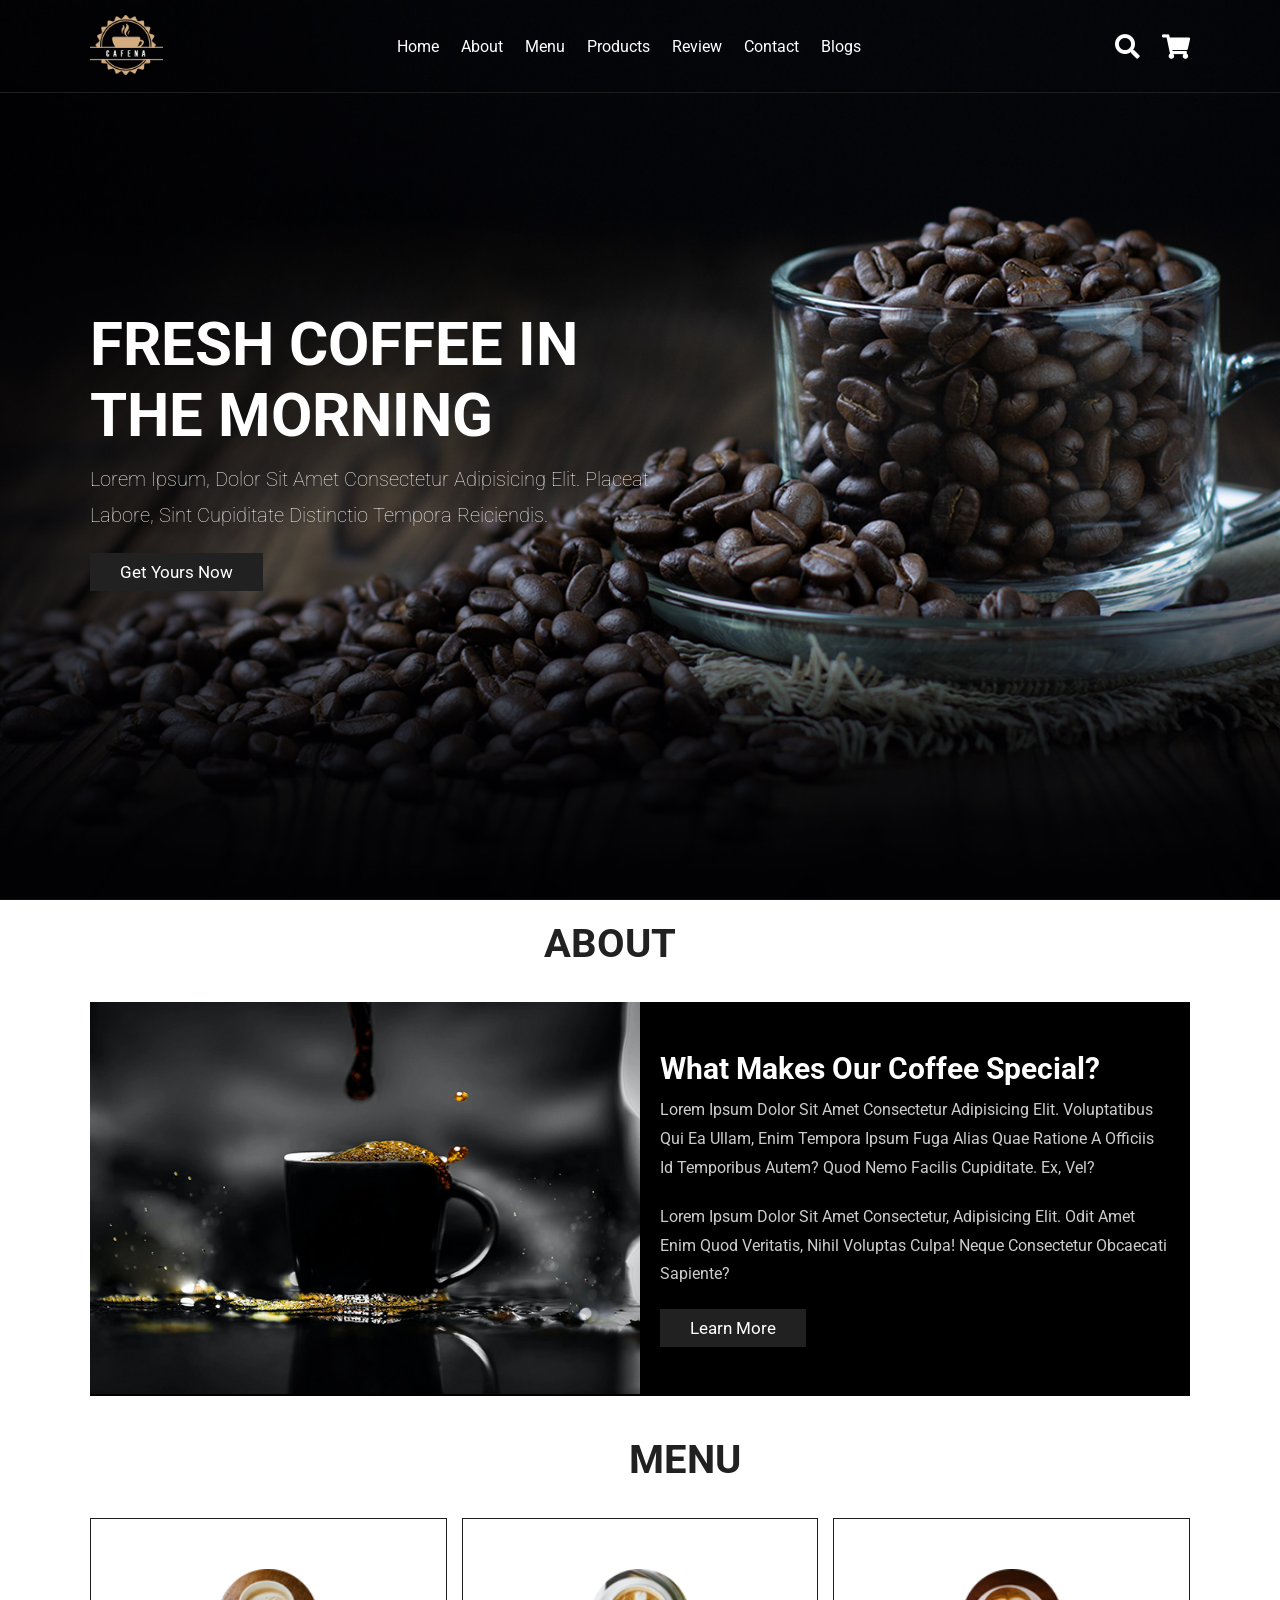
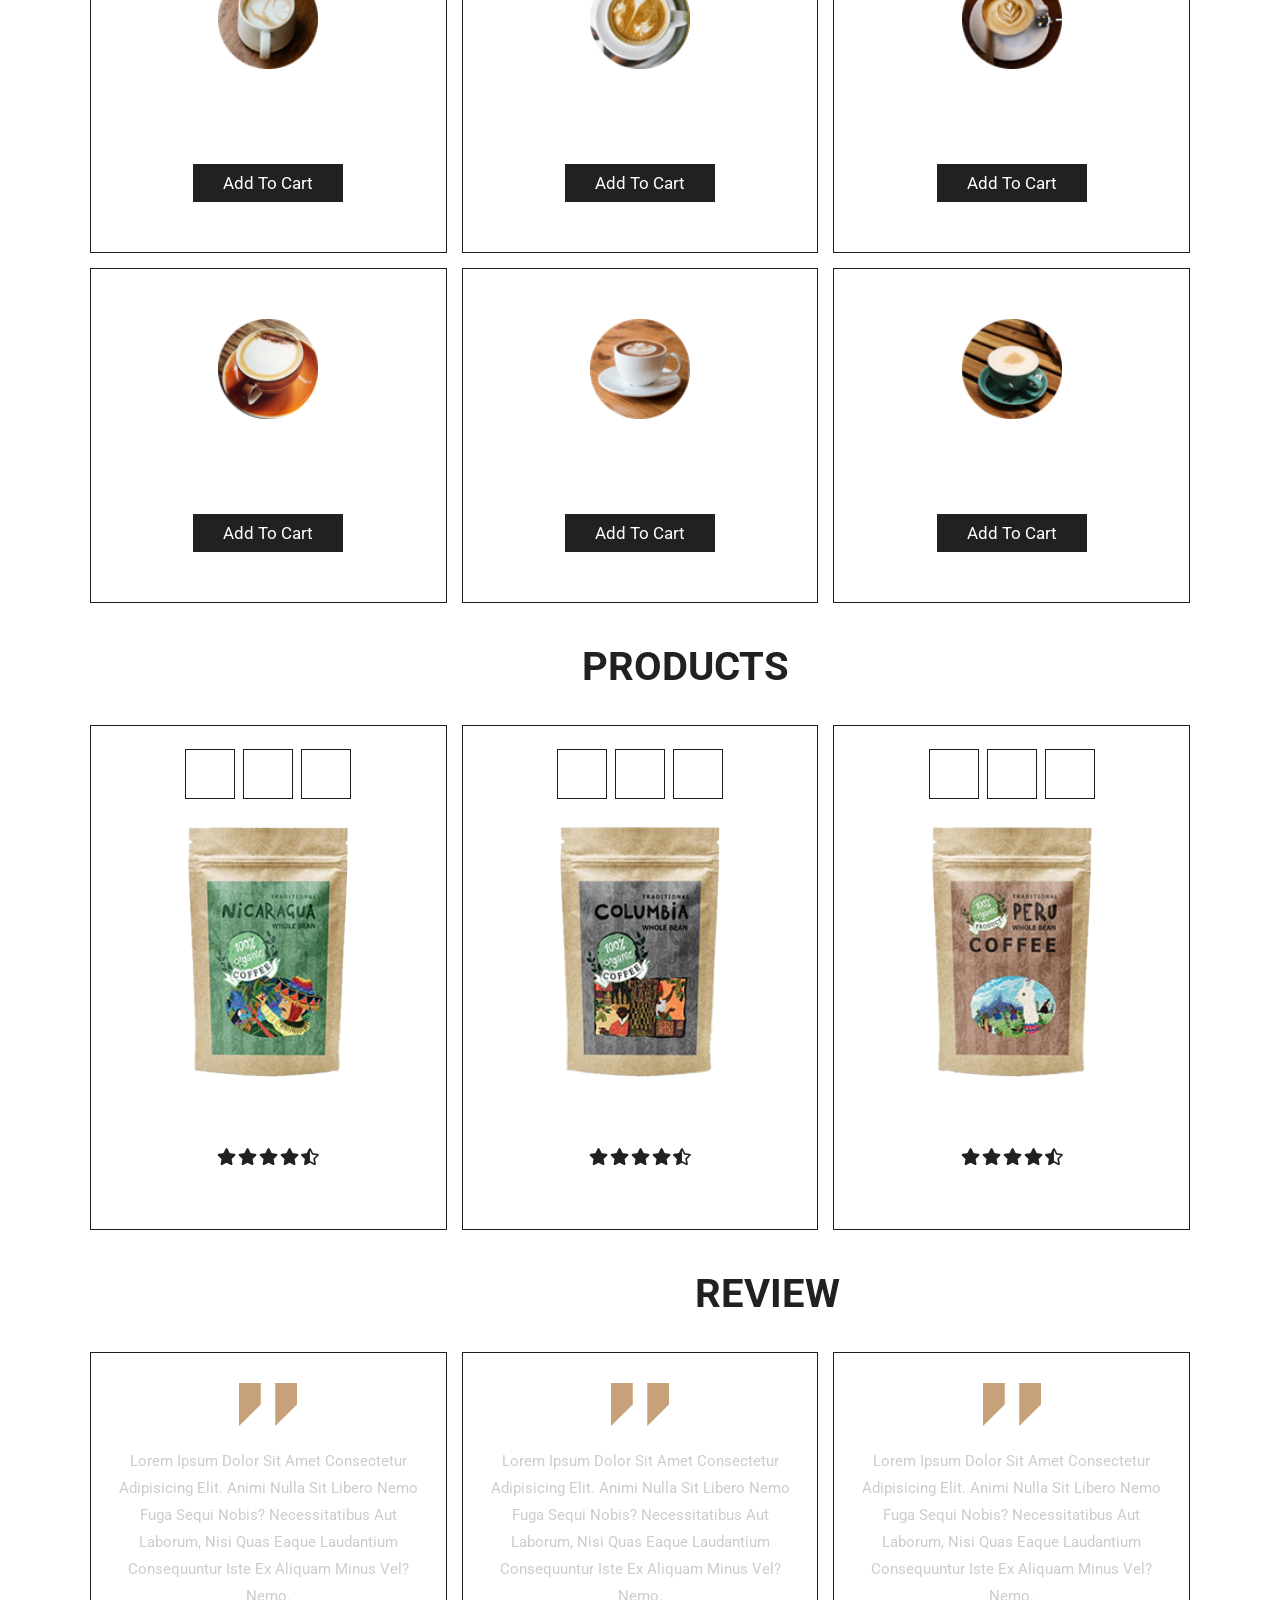
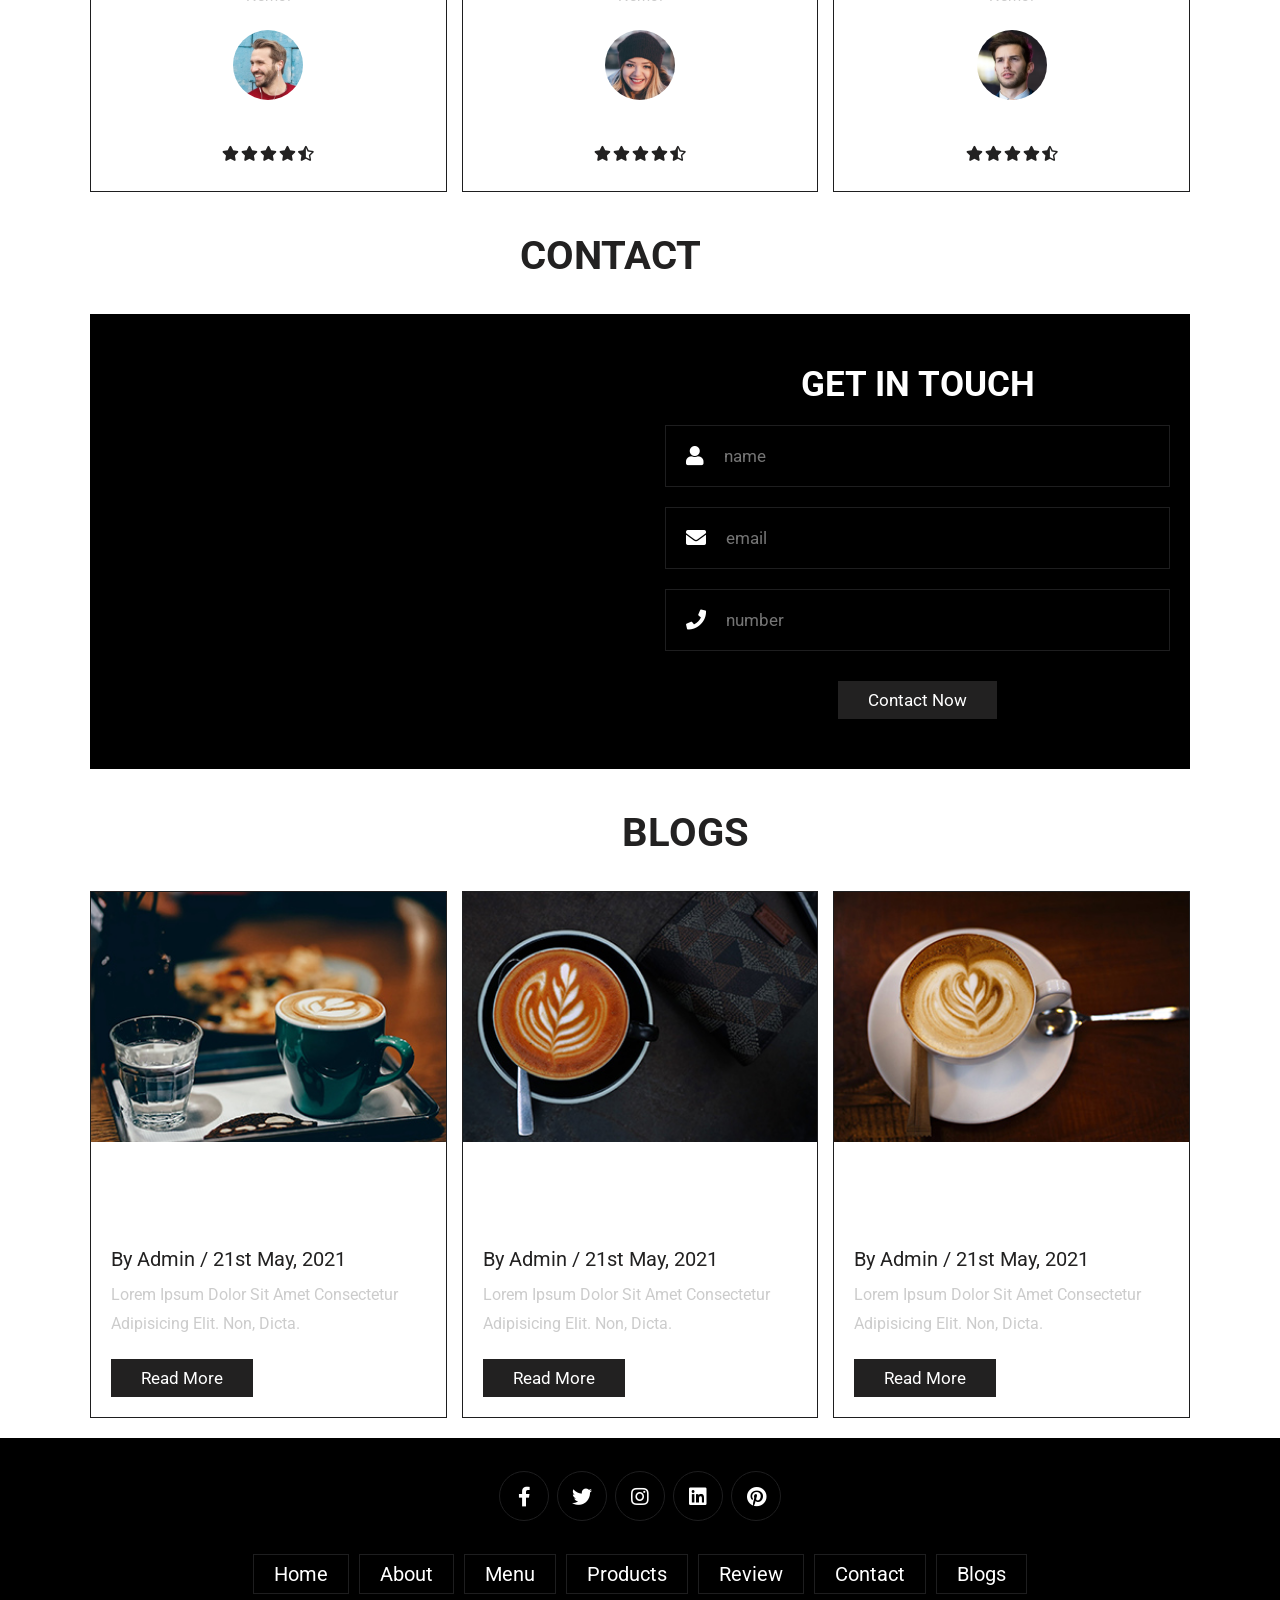
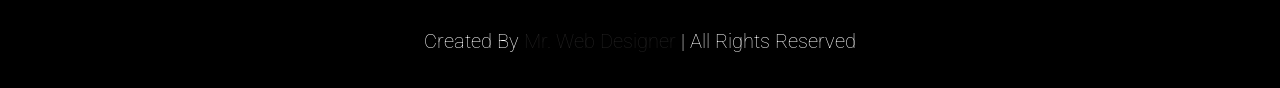
==== index.html @ 14623f69 "All" ====
<!DOCTYPE html>
<html lang="en">
<head>
    <meta charset="UTF-8">
    <meta http-equiv="X-UA-Compatible" content="IE=edge">
    <meta name="viewport" content="width=device-width, initial-scale=1.0">
    <title>complete responsive coffee shop website design</title>

    <!-- font awesome cdn link  -->
    <link rel="stylesheet" href="https://cdnjs.cloudflare.com/ajax/libs/font-awesome/5.15.4/css/all.min.css">

    <!-- custom css file link  -->
    <link rel="stylesheet" href="cs/style.css">

</head>
<body>
    
<!-- header section starts  -->

<header class="header">

    <a href="#" class="logo">
        <img src="images/logo.png" alt="">
    </a>

    <nav class="navbar">
        <a href="#home">home</a>
        <a href="#about">about</a>
        <a href="#menu">menu</a>
        <a href="#products">products</a>
        <a href="#review">review</a>
        <a href="#contact">contact</a>
        <a href="#blogs">blogs</a>
    </nav>

    <div class="icons">
        <div class="fas fa-search" id="search-btn"></div>
        <div class="fas fa-shopping-cart" id="cart-btn"></div>
        <div class="fas fa-bars" id="menu-btn"></div>
    </div>

    <div class="search-form">
        <input type="search" id="search-box" placeholder="search here...">
        <label for="search-box" class="fas fa-search"></label>
    </div>

    <div class="cart-items-container">
        <div class="cart-item">
            <span class="fas fa-times"></span>
            <img src="images/cart-item-1.png" alt="">
            <div class="content">
                <h3>cart item 01</h3>
                <div class="price">$15.99/-</div>
            </div>
        </div>
        <div class="cart-item">
            <span class="fas fa-times"></span>
            <img src="images/cart-item-2.png" alt="">
            <div class="content">
                <h3>cart item 02</h3>
                <div class="price">$15.99/-</div>
            </div>
        </div>
        <div class="cart-item">
            <span class="fas fa-times"></span>
            <img src="images/cart-item-3.png" alt="">
            <div class="content">
                <h3>cart item 03</h3>
                <div class="price">$15.99/-</div>
            </div>
        </div>
        <div class="cart-item">
            <span class="fas fa-times"></span>
            <img src="images/cart-item-4.png" alt="">
            <div class="content">
                <h3>cart item 04</h3>
                <div class="price">$15.99/-</div>
            </div>
        </div>
        <a href="#" class="btn">checkout now</a>
    </div>

</header>

<!-- header section ends -->

<!-- home section starts  -->

<section class="home" id="home">

    <div class="content">
        <h3>fresh coffee in the morning</h3>
        <p>Lorem ipsum, dolor sit amet consectetur adipisicing elit. Placeat labore, sint cupiditate distinctio tempora reiciendis.</p>
        <a href="#" class="btn">get yours now</a>
    </div>

</section>

<!-- home section ends -->

<!-- about section starts  -->

<section class="about" id="about">

    <h1 class="heading"> <span>about</span> us </h1>

    <div class="row">

        <div class="image">
            <img src="images/about-img.jpeg" alt="">
        </div>

        <div class="content">
            <h3>what makes our coffee special?</h3>
            <p>Lorem ipsum dolor sit amet consectetur adipisicing elit. Voluptatibus qui ea ullam, enim tempora ipsum fuga alias quae ratione a officiis id temporibus autem? Quod nemo facilis cupiditate. Ex, vel?</p>
            <p>Lorem ipsum dolor sit amet consectetur, adipisicing elit. Odit amet enim quod veritatis, nihil voluptas culpa! Neque consectetur obcaecati sapiente?</p>
            <a href="#" class="btn">learn more</a>
        </div>

    </div>

</section>

<!-- about section ends -->

<!-- menu section starts  -->

<section class="menu" id="menu">

    <h1 class="heading"> our <span>menu</span> </h1>

    <div class="box-container">

        <div class="box">
            <img src="images/menu-1.png" alt="">
            <h3>tasty and healty</h3>
            <div class="price">$15.99 <span>20.99</span></div>
            <a href="#" class="btn">add to cart</a>
        </div>

        <div class="box">
            <img src="images/menu-2.png" alt="">
            <h3>tasty and healty</h3>
            <div class="price">$15.99 <span>20.99</span></div>
            <a href="#" class="btn">add to cart</a>
        </div>

        <div class="box">
            <img src="images/menu-3.png" alt="">
            <h3>tasty and healty</h3>
            <div class="price">$15.99 <span>20.99</span></div>
            <a href="#" class="btn">add to cart</a>
        </div>

        <div class="box">
            <img src="images/menu-4.png" alt="">
            <h3>tasty and healty</h3>
            <div class="price">$15.99 <span>20.99</span></div>
            <a href="#" class="btn">add to cart</a>
        </div>

        <div class="box">
            <img src="images/menu-5.png" alt="">
            <h3>tasty and healty</h3>
            <div class="price">$15.99 <span>20.99</span></div>
            <a href="#" class="btn">add to cart</a>
        </div>

        <div class="box">
            <img src="images/menu-6.png" alt="">
            <h3>tasty and healty</h3>
            <div class="price">$15.99 <span>20.99</span></div>
            <a href="#" class="btn">add to cart</a>
        </div>

    </div>

</section>

<!-- menu section ends -->

<section class="products" id="products">

    <h1 class="heading"> our <span>products</span> </h1>

    <div class="box-container">

        <div class="box">
            <div class="icons">
                <a href="#" class="fas fa-shopping-cart"></a>
                <a href="#" class="fas fa-heart"></a>
                <a href="#" class="fas fa-eye"></a>
            </div>
            <div class="image">
                <img src="images/product-1.png" alt="">
            </div>
            <div class="content">
                <h3>fresh coffee</h3>
                <div class="stars">
                    <i class="fas fa-star"></i>
                    <i class="fas fa-star"></i>
                    <i class="fas fa-star"></i>
                    <i class="fas fa-star"></i>
                    <i class="fas fa-star-half-alt"></i>
                </div>
                <div class="price">$15.99 <span>$20.99</span></div>
            </div>
        </div>

        <div class="box">
            <div class="icons">
                <a href="#" class="fas fa-shopping-cart"></a>
                <a href="#" class="fas fa-heart"></a>
                <a href="#" class="fas fa-eye"></a>
            </div>
            <div class="image">
                <img src="images/product-2.png" alt="">
            </div>
            <div class="content">
                <h3>fresh coffee</h3>
                <div class="stars">
                    <i class="fas fa-star"></i>
                    <i class="fas fa-star"></i>
                    <i class="fas fa-star"></i>
                    <i class="fas fa-star"></i>
                    <i class="fas fa-star-half-alt"></i>
                </div>
                <div class="price">$15.99 <span>$20.99</span></div>
            </div>
        </div>

        <div class="box">
            <div class="icons">
                <a href="#" class="fas fa-shopping-cart"></a>
                <a href="#" class="fas fa-heart"></a>
                <a href="#" class="fas fa-eye"></a>
            </div>
            <div class="image">
                <img src="images/product-3.png" alt="">
            </div>
            <div class="content">
                <h3>fresh coffee</h3>
                <div class="stars">
                    <i class="fas fa-star"></i>
                    <i class="fas fa-star"></i>
                    <i class="fas fa-star"></i>
                    <i class="fas fa-star"></i>
                    <i class="fas fa-star-half-alt"></i>
                </div>
                <div class="price">$15.99 <span>$20.99</span></div>
            </div>
        </div>

    </div>

</section>

<!-- review section starts  -->

<section class="review" id="review">

    <h1 class="heading"> customer's <span>review</span> </h1>

    <div class="box-container">

        <div class="box">
            <img src="images/quote-img.png" alt="" class="quote">
            <p>Lorem ipsum dolor sit amet consectetur adipisicing elit. Animi nulla sit libero nemo fuga sequi nobis? Necessitatibus aut laborum, nisi quas eaque laudantium consequuntur iste ex aliquam minus vel? Nemo.</p>
            <img src="images/pic-1.png" class="user" alt="">
            <h3>john deo</h3>
            <div class="stars">
                <i class="fas fa-star"></i>
                <i class="fas fa-star"></i>
                <i class="fas fa-star"></i>
                <i class="fas fa-star"></i>
                <i class="fas fa-star-half-alt"></i>
            </div>
        </div>

        <div class="box">
            <img src="images/quote-img.png" alt="" class="quote">
            <p>Lorem ipsum dolor sit amet consectetur adipisicing elit. Animi nulla sit libero nemo fuga sequi nobis? Necessitatibus aut laborum, nisi quas eaque laudantium consequuntur iste ex aliquam minus vel? Nemo.</p>
            <img src="images/pic-2.png" class="user" alt="">
            <h3>john deo</h3>
            <div class="stars">
                <i class="fas fa-star"></i>
                <i class="fas fa-star"></i>
                <i class="fas fa-star"></i>
                <i class="fas fa-star"></i>
                <i class="fas fa-star-half-alt"></i>
            </div>
        </div>
        
        <div class="box">
            <img src="images/quote-img.png" alt="" class="quote">
            <p>Lorem ipsum dolor sit amet consectetur adipisicing elit. Animi nulla sit libero nemo fuga sequi nobis? Necessitatibus aut laborum, nisi quas eaque laudantium consequuntur iste ex aliquam minus vel? Nemo.</p>
            <img src="images/pic-3.png" class="user" alt="">
            <h3>john deo</h3>
            <div class="stars">
                <i class="fas fa-star"></i>
                <i class="fas fa-star"></i>
                <i class="fas fa-star"></i>
                <i class="fas fa-star"></i>
                <i class="fas fa-star-half-alt"></i>
            </div>
        </div>

    </div>

</section>

<!-- review section ends -->

<!-- contact section starts  -->

<section class="contact" id="contact">

    <h1 class="heading"> <span>contact</span> us </h1>

    <div class="row">

        <iframe class="map" src="https://www.google.com/maps/embed?pb=!1m18!1m12!1m3!1d30153.788252261566!2d72.82321484621745!3d19.141690214227783!2m3!1f0!2f0!3f0!3m2!1i1024!2i768!4f13.1!3m3!1m2!1s0x3be7b63aceef0c69%3A0x2aa80cf2287dfa3b!2sJogeshwari%20West%2C%20Mumbai%2C%20Maharashtra%20400047!5e0!3m2!1sen!2sin!4v1629452077891!5m2!1sen!2sin" allowfullscreen="" loading="lazy"></iframe>

        <form action="">
            <h3>get in touch</h3>
            <div class="inputBox">
                <span class="fas fa-user"></span>
                <input type="text" placeholder="name">
            </div>
            <div class="inputBox">
                <span class="fas fa-envelope"></span>
                <input type="email" placeholder="email">
            </div>
            <div class="inputBox">
                <span class="fas fa-phone"></span>
                <input type="number" placeholder="number">
            </div>
            <input type="submit" value="contact now" class="btn">
        </form>

    </div>

</section>

<!-- contact section ends -->

<!-- blogs section starts  -->

<section class="blogs" id="blogs">

    <h1 class="heading"> our <span>blogs</span> </h1>

    <div class="box-container">

        <div class="box">
            <div class="image">
                <img src="images/blog-1.jpeg" alt="">
            </div>
            <div class="content">
                <a href="#" class="title">tasty and refreshing coffee</a>
                <span>by admin / 21st may, 2021</span>
                <p>Lorem ipsum dolor sit amet consectetur adipisicing elit. Non, dicta.</p>
                <a href="#" class="btn">read more</a>
            </div>
        </div>

        <div class="box">
            <div class="image">
                <img src="images/blog-2.jpeg" alt="">
            </div>
            <div class="content">
                <a href="#" class="title">tasty and refreshing coffee</a>
                <span>by admin / 21st may, 2021</span>
                <p>Lorem ipsum dolor sit amet consectetur adipisicing elit. Non, dicta.</p>
                <a href="#" class="btn">read more</a>
            </div>
        </div>

        <div class="box">
            <div class="image">
                <img src="images/blog-3.jpeg" alt="">
            </div>
            <div class="content">
                <a href="#" class="title">tasty and refreshing coffee</a>
                <span>by admin / 21st may, 2021</span>
                <p>Lorem ipsum dolor sit amet consectetur adipisicing elit. Non, dicta.</p>
                <a href="#" class="btn">read more</a>
            </div>
        </div>

    </div>

</section>

<!-- blogs section ends -->

<!-- footer section starts  -->

<section class="footer">

    <div class="share">
        <a href="#" class="fab fa-facebook-f"></a>
        <a href="#" class="fab fa-twitter"></a>
        <a href="#" class="fab fa-instagram"></a>
        <a href="#" class="fab fa-linkedin"></a>
        <a href="#" class="fab fa-pinterest"></a>
    </div>

    <div class="links">
        <a href="#">home</a>
        <a href="#">about</a>
        <a href="#">menu</a>
        <a href="#">products</a>
        <a href="#">review</a>
        <a href="#">contact</a>
        <a href="#">blogs</a>
    </div>

    <div class="credit">created by <span>mr. web designer</span> | all rights reserved</div>

</section>

<!-- footer section ends -->

















<!-- custom js file link  -->
<script src="script.js"></script>

</body>
</html>
---- cs/style.css ----
@import url('https://fonts.googleapis.com/css2?family=Roboto:wght@100;300;400;500;700&display=swap');

:root{
    --main-color:#222121;
    --secondary:#747474;
    --third:#ffffff;
    --border:.1rem solid #1e1e1f;
    --black: #000000;
}

*{
    font-family: 'Roboto', sans-serif;
    margin:0; padding:0;
    box-sizing: border-box;
    outline: none; border:none;
    text-decoration: none;
    text-transform: capitalize;
    transition: .2s linear;
}

html{
    font-size: 62.5%;
    overflow-x: hidden;
    scroll-padding-top: 9rem;
    scroll-behavior: smooth;
}

html::-webkit-scrollbar{
    width: .8rem;
}

html::-webkit-scrollbar-track{
    background: transparent;
}

html::-webkit-scrollbar-thumb{
    background: #fff;
    border-radius: 5rem;
}

body{
    background: var(--bg);
}

section{
    padding:2rem 7%;
}

.heading{
    text-align: center;
    color:#fff;
    text-transform: uppercase;
    padding-bottom: 3.5rem;
    font-size: 4rem;
}

.heading span{
    color:var(--main-color);
    text-transform: uppercase;
}

.btn{
    margin-top: 1rem;
    display: inline-block;
    padding:.9rem 3rem;
    font-size: 1.7rem;
    color:#fff;
    background: var(--main-color);
    cursor: pointer;
}

.btn:hover{
    letter-spacing: .2rem;
}

.header{
    background: var(--bg);
    display: flex;
    align-items: center;
    justify-content: space-between;
    padding:1.5rem 7%;
    border-bottom: var(--border);
    position: fixed;
    top:0; left: 0; right: 0;
    z-index: 1000;
}

.header .logo img{
    height: 6rem;
}

.header .navbar a{
    margin:0 1rem;
    font-size: 1.6rem;
    color:#fff;
}

.header .navbar a:hover{
    color:var(--main-color);
    border-bottom: .1rem solid var(--main-color);
    padding-bottom: .5rem;
}

.header .icons div{
    color:#fff;
    cursor: pointer;
    font-size: 2.5rem;
    margin-left: 2rem;
}

.header .icons div:hover{
    color:var(--main-color);
}

#menu-btn{
    display: none;
}

.header .search-form{
    position: absolute;
    top:115%; right: 7%;
    background: #fff;
    width: 50rem;
    height: 5rem;
    display: flex;
    align-items: center;
    transform: scaleY(0);
    transform-origin: top;
}

.header .search-form.active{
    transform: scaleY(1);
}

.header .search-form input{
    height: 100%;
    width: 100%;
    font-size: 1.6rem;
    color:var(--black);
    padding:1rem;
    text-transform: none;
}

.header .search-form label{
    cursor: pointer;
    font-size: 2.2rem;
    margin-right: 1.5rem;
    color:var(--black);
}

.header .search-form label:hover{
    color:var(--main-color);
}

.header .cart-items-container{
    position: absolute;
    top:100%; right: -100%;
    height: calc(100vh - 9.5rem);
    width: 35rem;
    background: #fff;
    padding:0 1.5rem;
}

.header .cart-items-container.active{
    right: 0;
}

.header .cart-items-container .cart-item{
    position: relative;
    margin:2rem 0;
    display: flex;
    align-items: center;
    gap:1.5rem;
}

.header .cart-items-container .cart-item .fa-times{
    position: absolute;
    top:1rem; right: 1rem;
    font-size: 2rem;
    cursor: pointer;
    color: var(--black);
}

.header .cart-items-container .cart-item .fa-times:hover{
    color:var(--main-color);
}

.header .cart-items-container .cart-item img{
    height: 7rem;
}

.header .cart-items-container .cart-item .content h3{
    font-size: 2rem;
    color:var(--black);
    padding-bottom: .5rem;
}

.header .cart-items-container .cart-item .content .price{
    font-size: 1.5rem;
    color:var(--main-color);
}

.header .cart-items-container .btn{
    width: 100%;
    text-align: center;
}

.home{
    min-height: 100vh;
    display: flex;
    align-items: center;
    background:url(../images/home-img.jpeg) no-repeat;
    background-size: cover;
    background-position: center;
}

.home .content{
    max-width: 60rem;
}

.home .content h3{
    font-size: 6rem;
    text-transform: uppercase;
    color:#fff;
}

.home .content p{
    font-size: 2rem;
    font-weight: lighter;
    line-height: 1.8;
    padding:1rem 0;
    color:#eee;
}

.about .row{
    display: flex;
    align-items: center;
    background:var(--black);
    flex-wrap: wrap;
}

.about .row .image{
    flex:1 1 45rem;
}

.about .row .image img{
    width: 100%;
}
.about .row .content{
    flex:1 1 45rem;
    padding:2rem;
}

.about .row .content h3{
    font-size: 3rem;
    color:#fff;
}

.about .row .content p{
    font-size: 1.6rem;
    color:#ccc;
    padding:1rem 0;
    line-height: 1.8;
}

.menu .box-container{
    display: grid;
    grid-template-columns: repeat(auto-fit, minmax(30rem, 1fr));
    gap:1.5rem;
}

.menu .box-container .box{
    padding:5rem;
    text-align: center;
    border:var(--border);    
}

.menu .box-container .box img{
    height: 10rem;
}

.menu .box-container .box h3{
    color: #fff;
    font-size: 2rem;
    padding:1rem 0;
}

.menu .box-container .box .price{
    color: #fff;
    font-size: 2.5rem;
    padding:.5rem 0;
}

.menu .box-container .box .price span{
    font-size: 1.5rem;
    text-decoration: line-through;
    font-weight: lighter;
}

.menu .box-container .box:hover{
    background:#fff;
}

.menu .box-container .box:hover > *{
    color:var(--black);
}

.products .box-container{
    display: grid;
    grid-template-columns: repeat(auto-fit, minmax(30rem, 1fr));
    gap:1.5rem;
}

.products .box-container .box{
    text-align: center;
    border:var(--border);
    padding: 2rem;
}

.products .box-container .box .icons a{
    height: 5rem;
    width: 5rem;
    line-height: 5rem;
    font-size: 2rem;
    border:var(--border);
    color:#fff;
    margin:.3rem;
}

.products .box-container .box .icons a:hover{
    background:var(--main-color);
}

.products .box-container .box .image{
    padding: 2.5rem 0;
}

.products .box-container .box .image img{
    height: 25rem;
}

.products .box-container .box .content h3{
    color:#fff;
    font-size: 2.5rem;
}

.products .box-container .box .content .stars{
    padding: 1.5rem;
}

.products .box-container .box .content .stars i{
    font-size: 1.7rem;
    color: var(--main-color);
}

.products .box-container .box .content .price{
    color:#fff;
    font-size: 2.5rem;
}

.products .box-container .box .content .price span{
    text-decoration: line-through;
    font-weight: lighter;
    font-size: 1.5rem;
}

.review .box-container{
    display: grid;
    grid-template-columns: repeat(auto-fit, minmax(30rem, 1fr));
    gap:1.5rem;
}

.review .box-container .box{
    border:var(--border);
    text-align: center;
    padding:3rem 2rem;
}

.review .box-container .box p{
    font-size: 1.5rem;
    line-height: 1.8;
    color:#ccc;
    padding:2rem 0;
}

.review .box-container .box .user{
    height: 7rem;
    width: 7rem;
    border-radius: 50%;
    object-fit: cover;
}

.review .box-container .box h3{
    padding:1rem 0;
    font-size: 2rem;
    color:#fff;
}

.review .box-container .box .stars i{
    font-size: 1.5rem;
    color:var(--main-color);
}

.contact .row{
    display: flex;
    background:var(--black);
    flex-wrap: wrap;
    gap:1rem;
}

.contact .row .map{
    flex:1 1 45rem;
    width: 100%;
    object-fit: cover;
}

.contact .row form{
    flex:1 1 45rem;
    padding:5rem 2rem;
    text-align: center;
}

.contact .row form h3{
    text-transform: uppercase;
    font-size: 3.5rem;
    color:#fff;
}

.contact .row form .inputBox{
    display: flex;
    align-items: center;
    margin-top: 2rem;
    margin-bottom: 2rem;
    background:var(--bg);
    border:var(--border);
}

.contact .row form .inputBox span{
    color:#fff;
    font-size: 2rem;
    padding-left: 2rem;
}

.contact .row form .inputBox input{
    width: 100%;
    padding:2rem;
    font-size: 1.7rem;
    color:#fff;
    text-transform: none;
    background:none;
}

.blogs .box-container{
    display: grid;
    grid-template-columns: repeat(auto-fit, minmax(30rem, 1fr));
    gap:1.5rem;
}

.blogs .box-container .box{
    border:var(--border);    
}

.blogs .box-container .box .image{
    height: 25rem;
    overflow:hidden;
    width: 100%;
}

.blogs .box-container .box .image img{
    height: 100%;
    object-fit: cover;
    width: 100%;
}

.blogs .box-container .box:hover .image img{
    transform: scale(1.2);
}

.blogs .box-container .box .content{
    padding:2rem;
}

.blogs .box-container .box .content .title{
    font-size: 2.5rem;
    line-height: 1.5;
    color:#fff;
}

.blogs .box-container .box .content .title:hover{
    color:var(--main-color);
}

.blogs .box-container .box .content span{
    color:var(--main-color);
    display: block;
    padding-top: 1rem;
    font-size: 2rem;
}

.blogs .box-container .box .content p{
    font-size: 1.6rem;
    line-height: 1.8;
    color:#ccc;
    padding:1rem 0;
}

.footer{
    background:var(--black);
    text-align: center;
}

.footer .share{
    padding:1rem 0;
}

.footer .share a{
    height: 5rem;
    width: 5rem;
    line-height: 5rem;
    font-size: 2rem;
    color:#fff;
    border:var(--border);
    margin:.3rem;
    border-radius: 50%;
}

.footer .share a:hover{
    background-color: var(--main-color);
}

.footer .links{
    display: flex;
    justify-content: center;
    flex-wrap: wrap;
    padding:2rem 0;
    gap:1rem;
}

.footer .links a{
    padding:.7rem 2rem;
    color:#fff;
    border:var(--border);
    font-size: 2rem;
}

.footer .links a:hover{
    background:var(--main-color);
}

.footer .credit{
    font-size: 2rem;
    color:#fff;
    font-weight: lighter;
    padding:1.5rem;
}

.footer .credit span{
    color:var(--main-color);
}













/* media queries  */
@media (max-width:991px){

    html{
        font-size: 55%;
    }

    .header{
        padding:1.5rem 2rem;
    }

    section{
        padding:2rem;
    }

}

@media (max-width:768px){

    #menu-btn{
        display: inline-block;
    }

    .header .navbar{
        position: absolute;
        top:100%; right: -100%;
        background: #fff;
        width: 30rem;
        height: calc(100vh - 9.5rem);
    }

    .header .navbar.active{
        right:0;
    }

    .header .navbar a{
        color:var(--black);
        display: block;
        margin:1.5rem;
        padding:.5rem;
        font-size: 2rem;
    }

    .header .search-form{
        width: 90%;
        right: 2rem;
    }

    .home{
        background-position: left;
        justify-content: center;
        text-align: center;
    }

    .home .content h3{
        font-size: 4.5rem;
    }

    .home .content p{
        font-size: 1.5rem;
    }

}

@media (max-width:450px){

    html{
        font-size: 50%;
    }

}
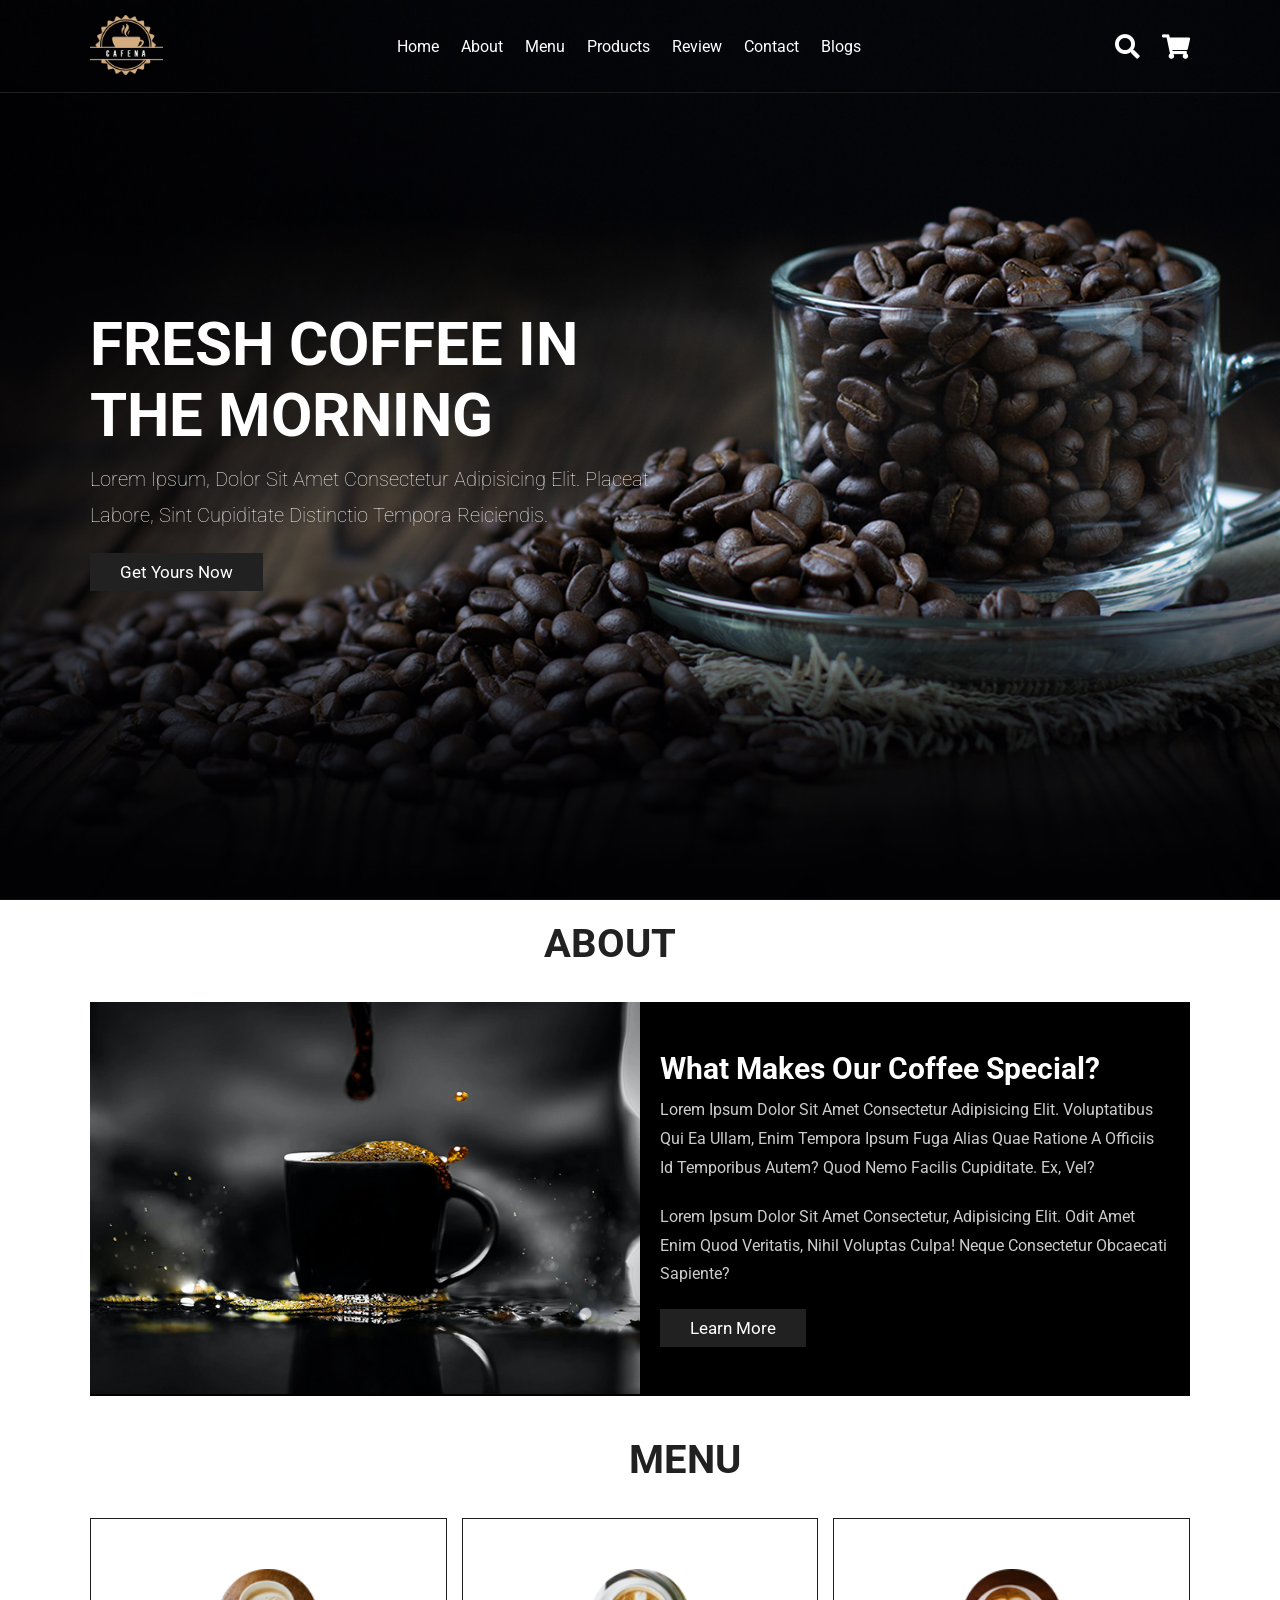
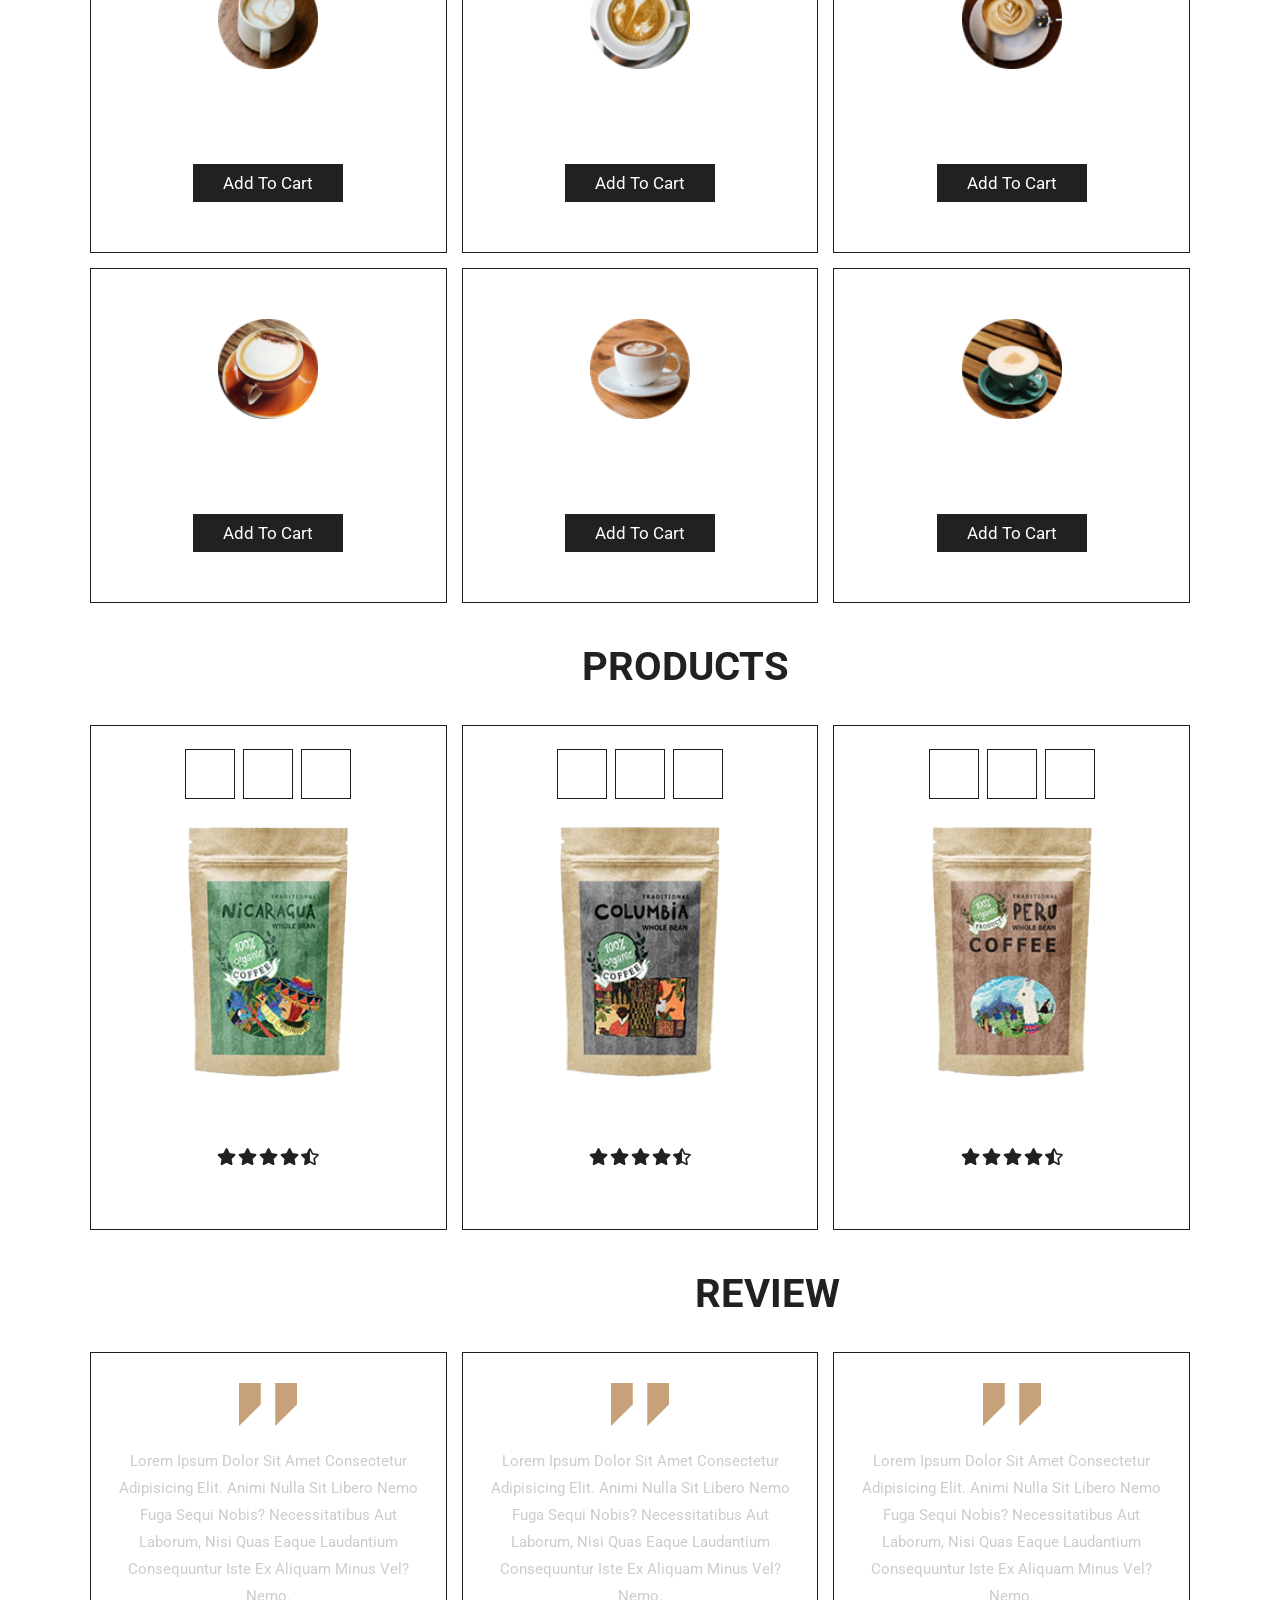
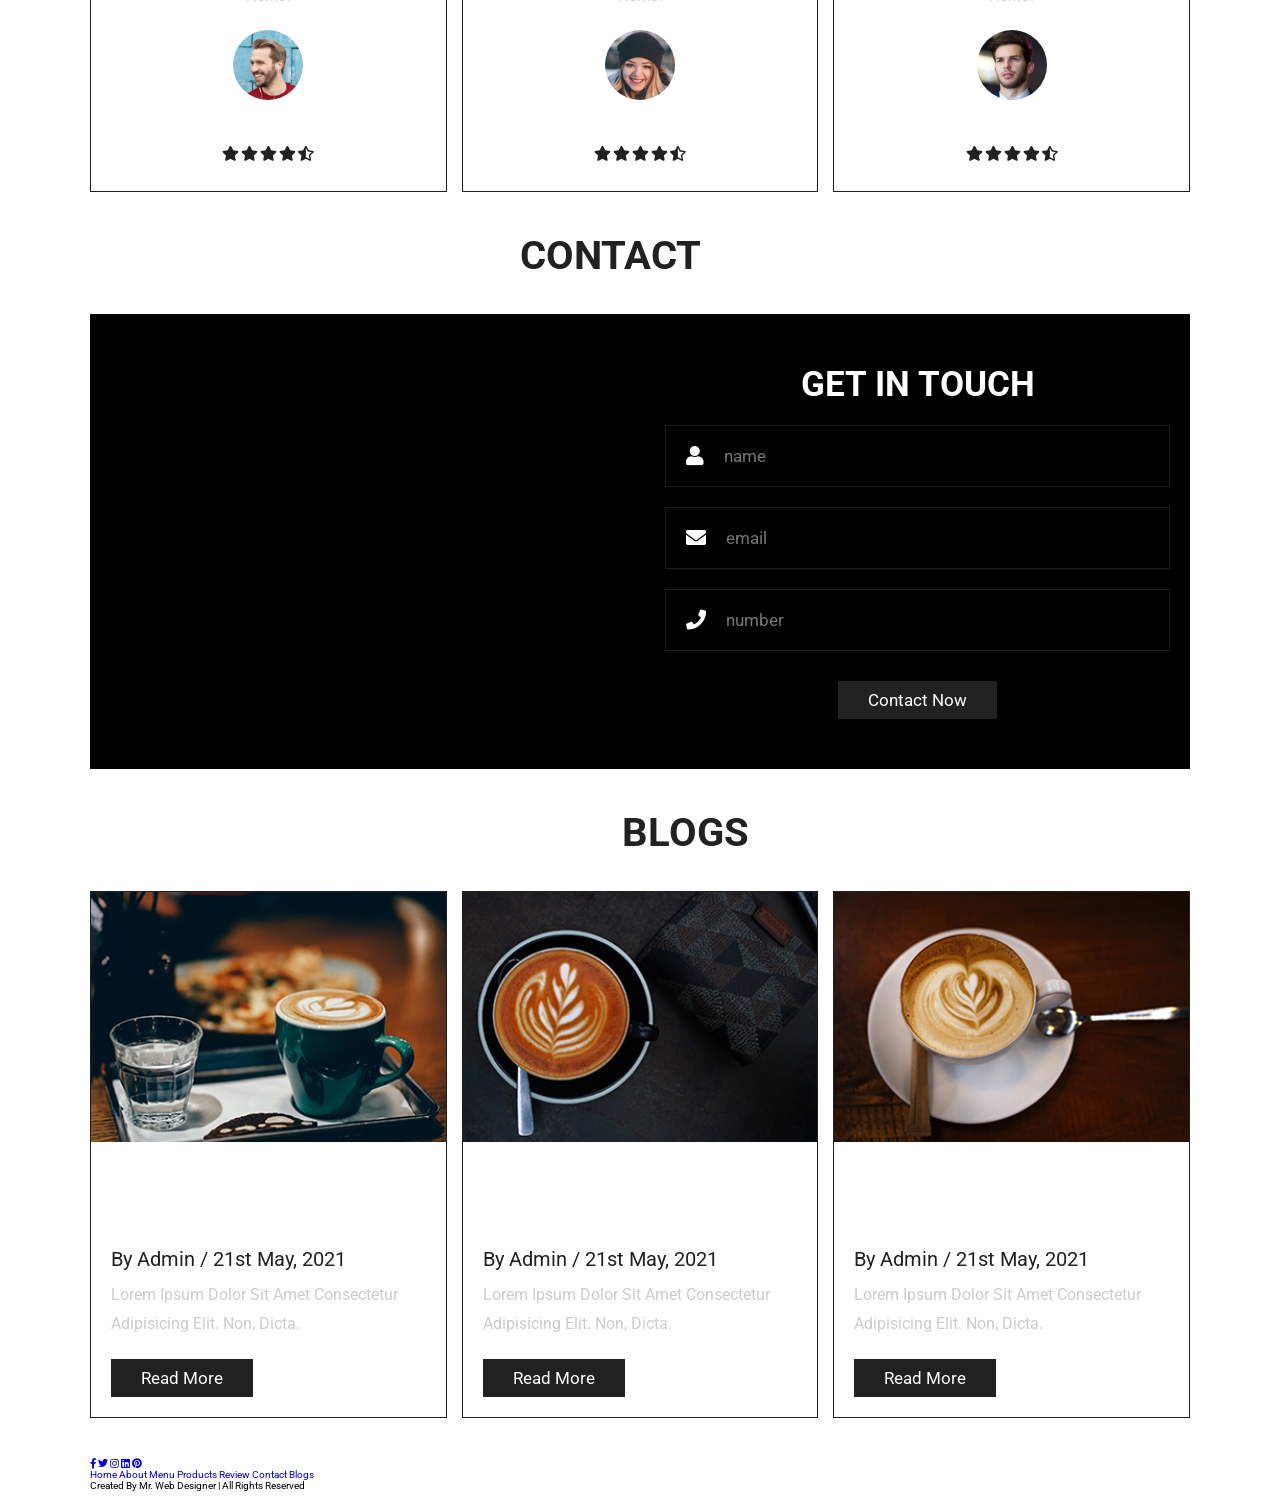
==== commit 6b08d004: "Update index.html" ====
--- a/index.html
+++ b/index.html
@@ -396,7 +396,7 @@
 
 <!-- footer section starts  -->
 
-<section class="footer">
+<section class="foot">
 
     <div class="share">
         <a href="#" class="fab fa-facebook-f"></a>
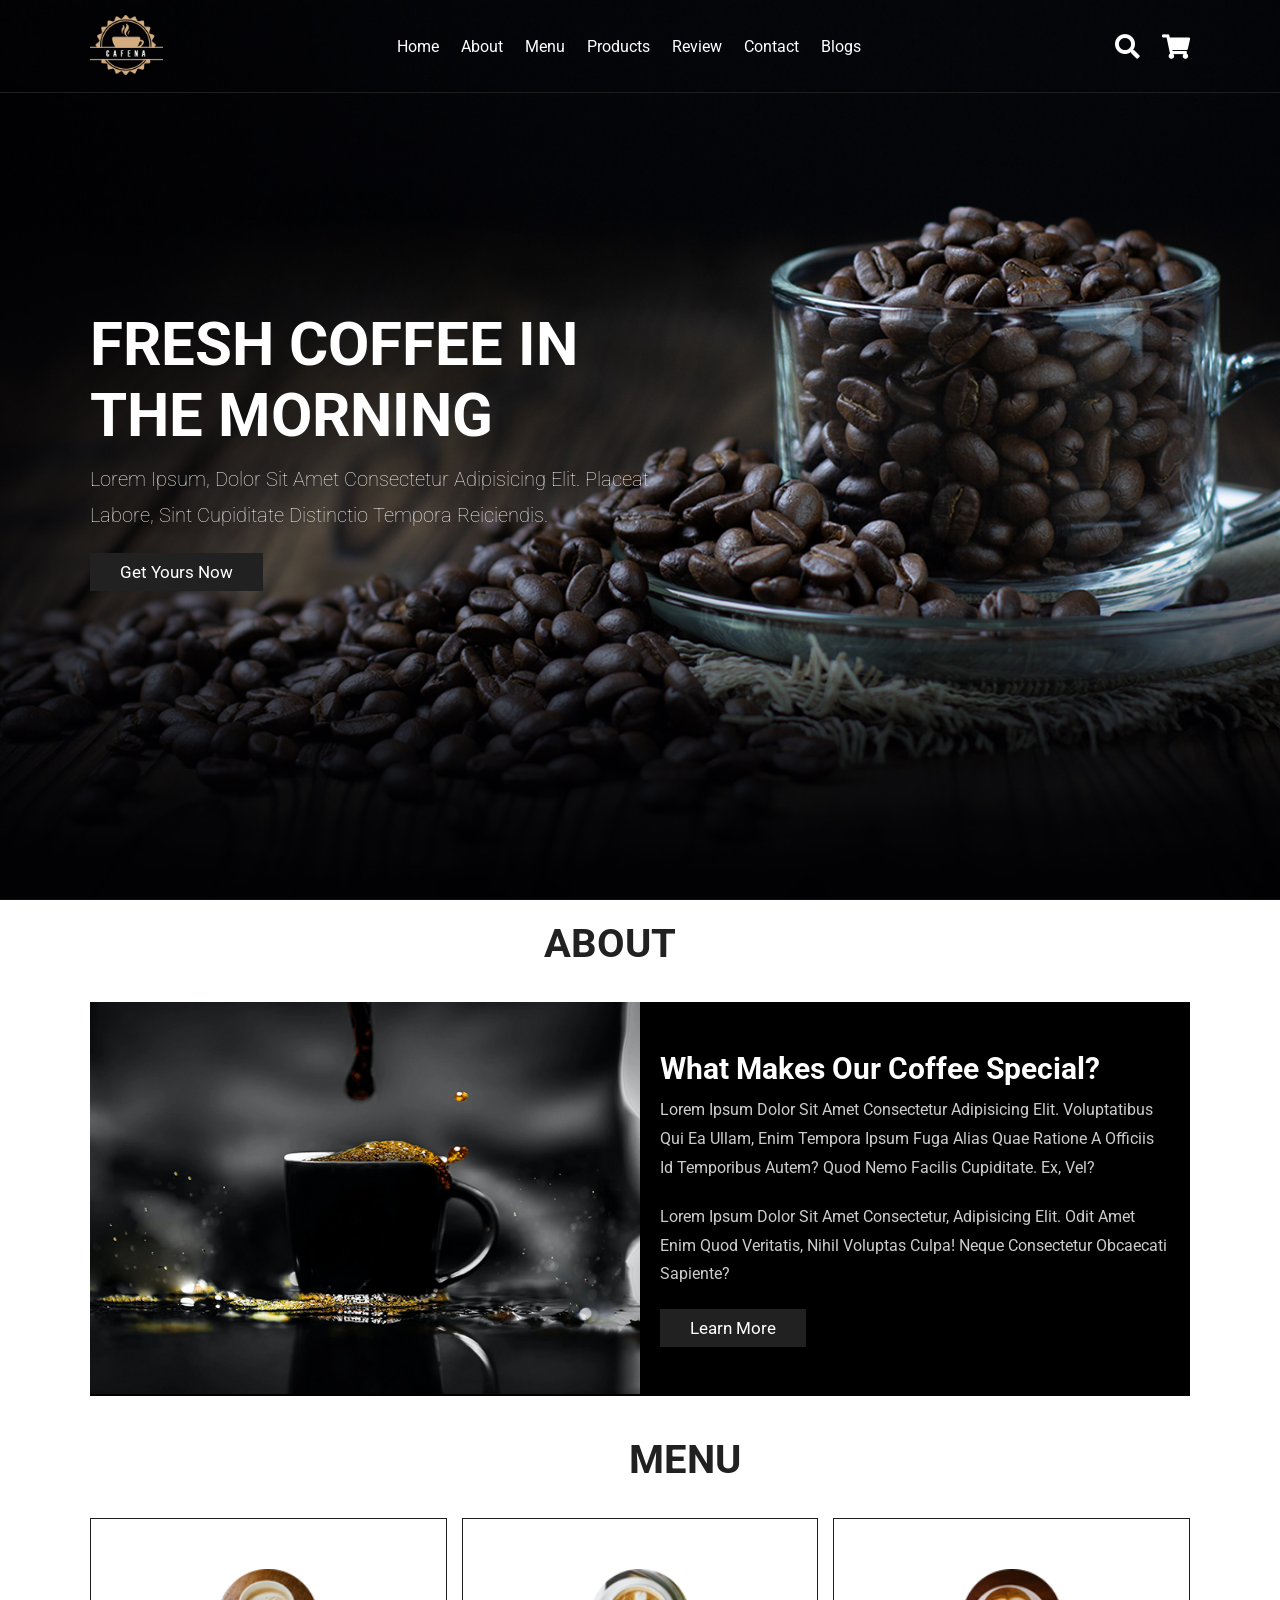
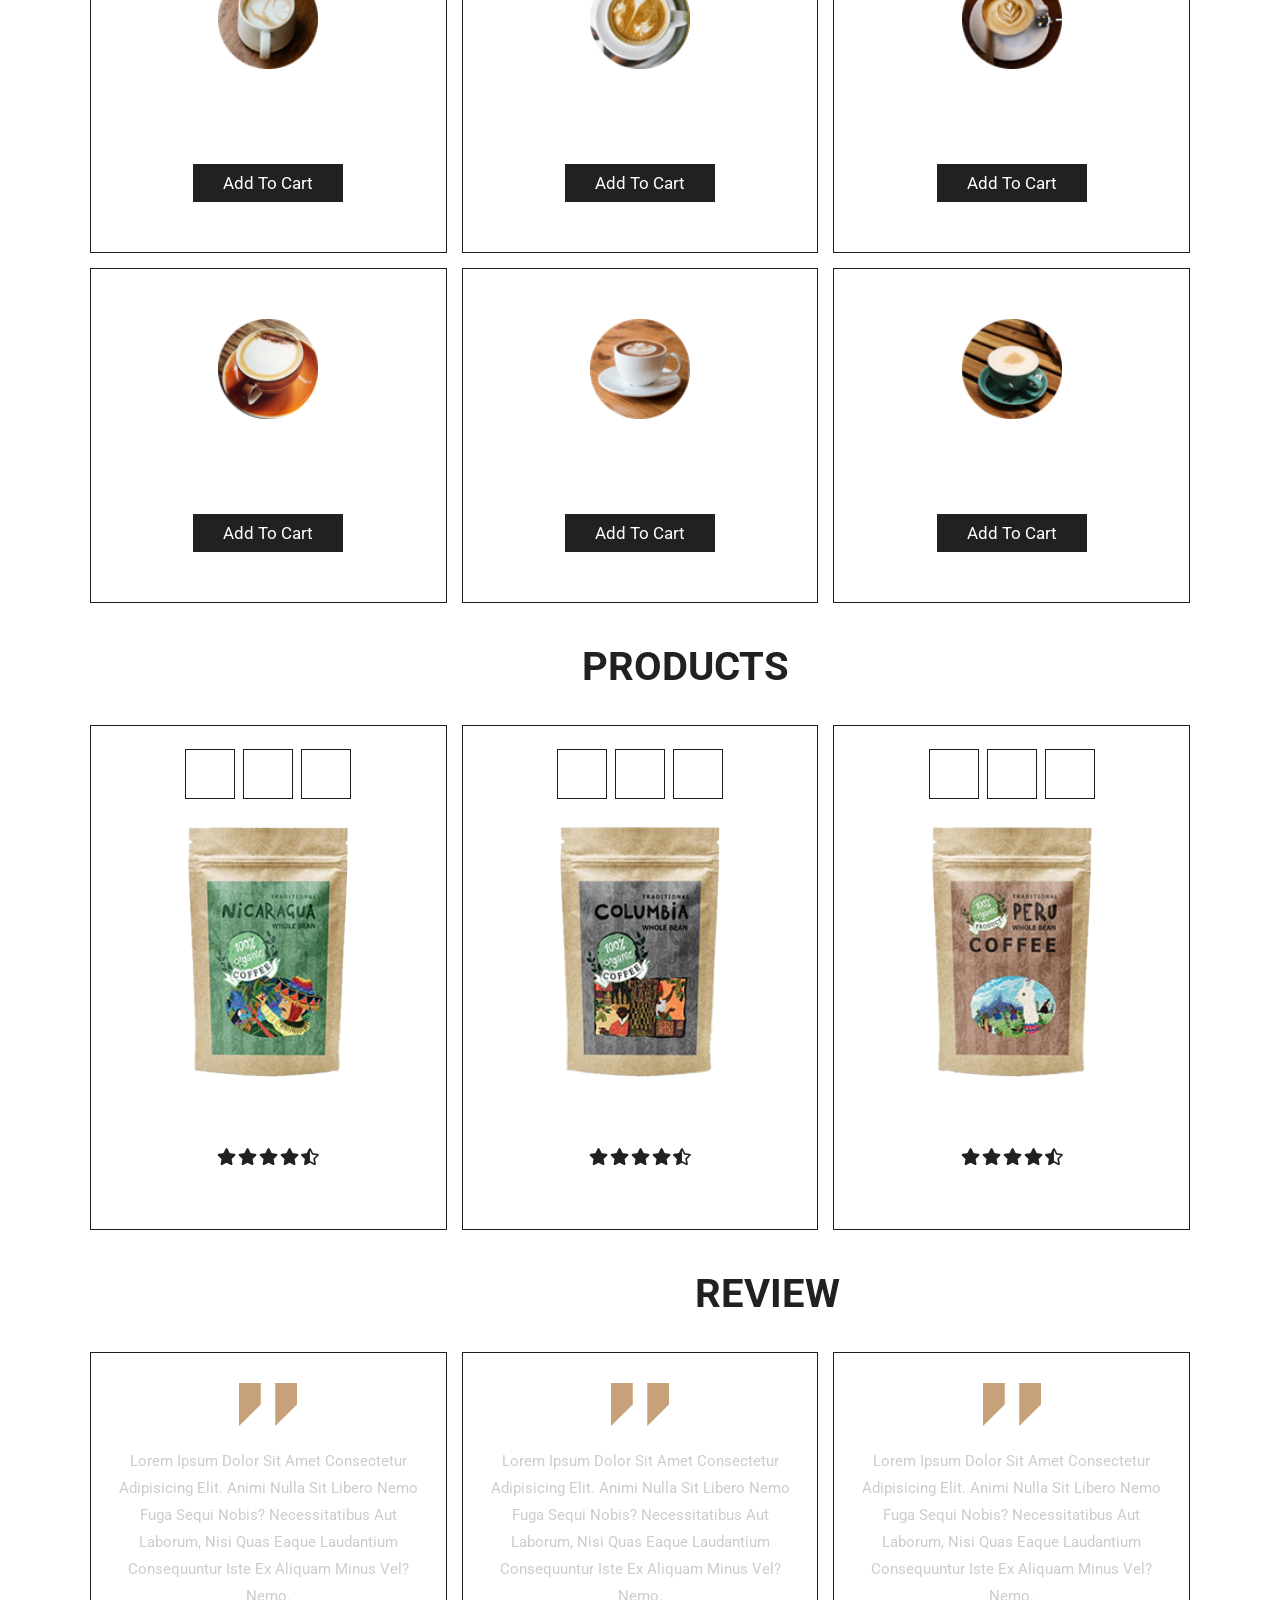
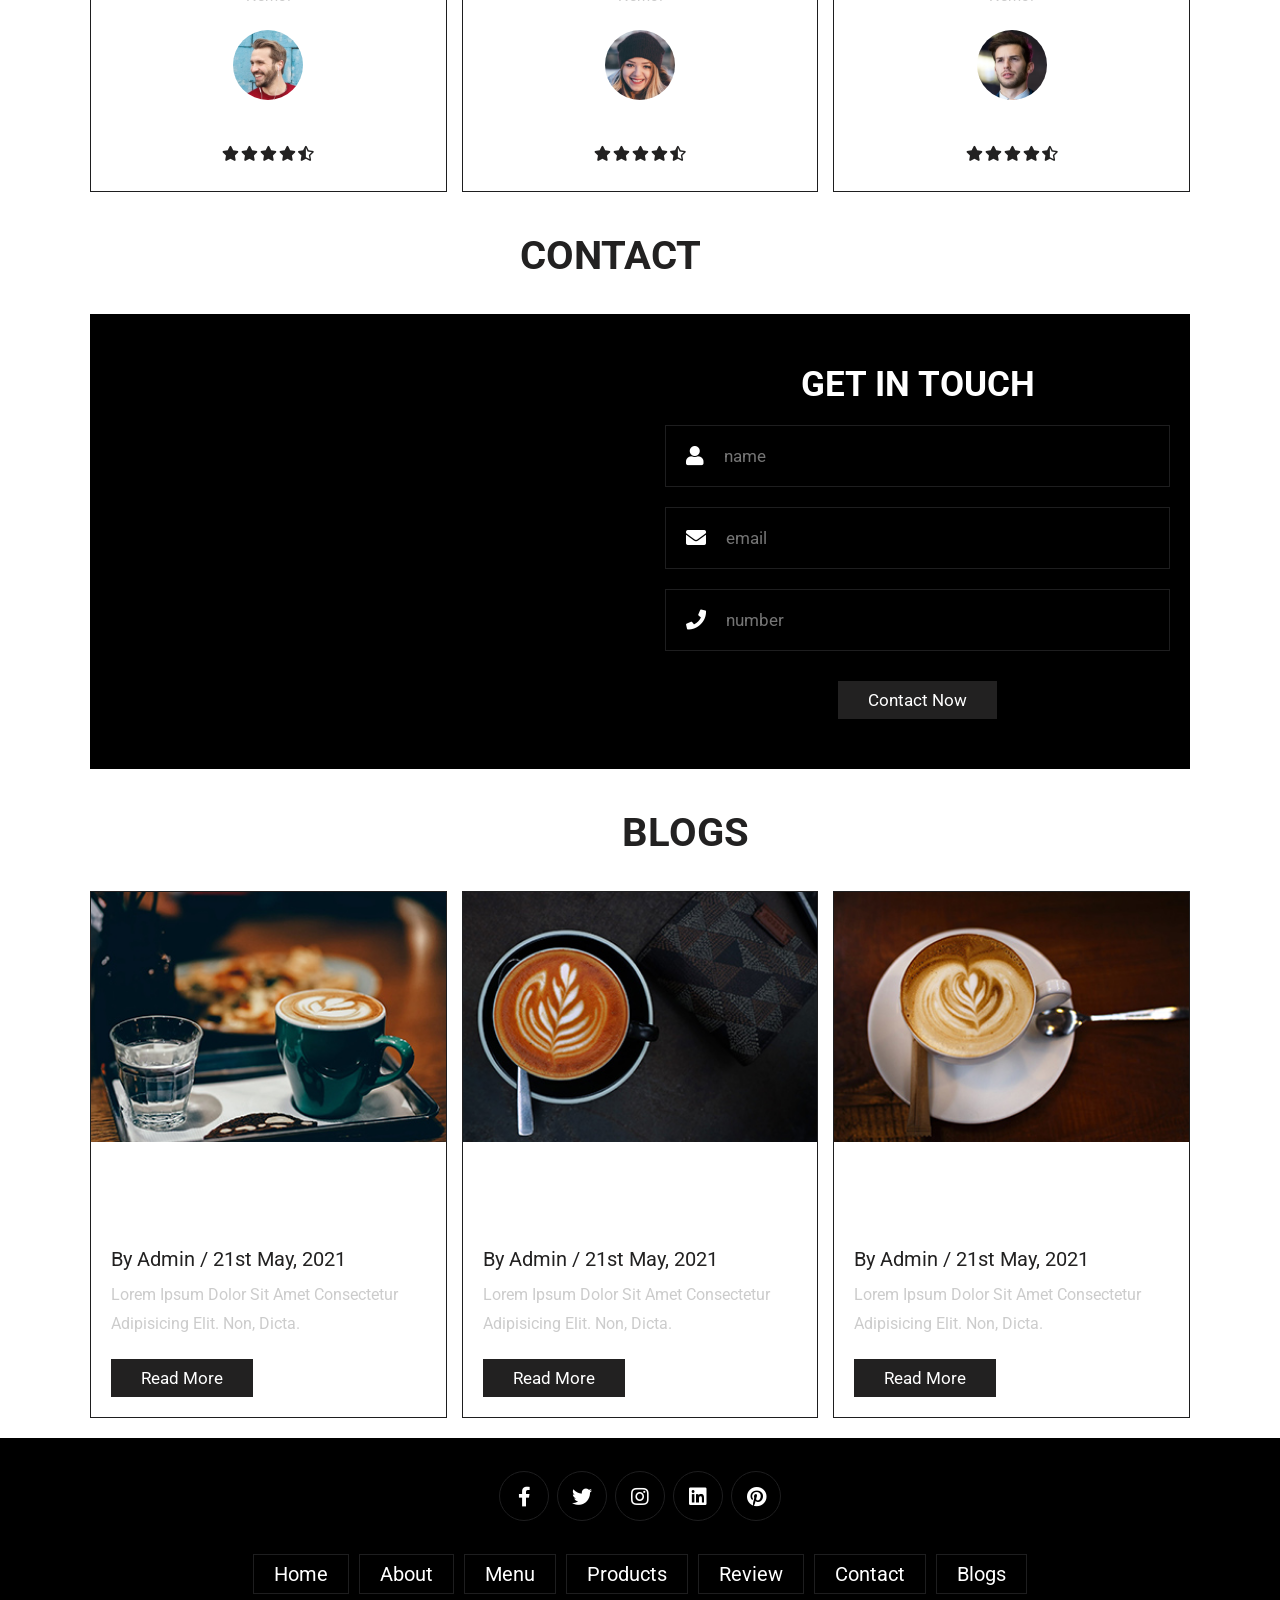
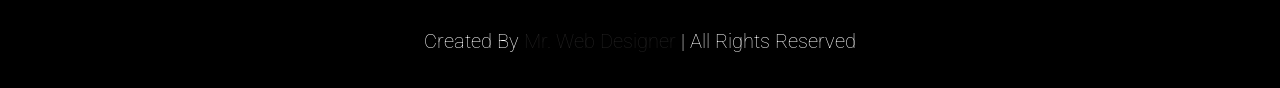
==== commit 4db0ac25: "Update index.html" ====
--- a/index.html
+++ b/index.html
@@ -14,7 +14,7 @@
 
 </head>
 <body>
-    
+<!Pynk
 <!-- header section starts  -->
 
 <header class="header">
@@ -396,7 +396,7 @@
 
 <!-- footer section starts  -->
 
-<section class="foot">
+<section class="footer">
 
     <div class="share">
         <a href="#" class="fab fa-facebook-f"></a>
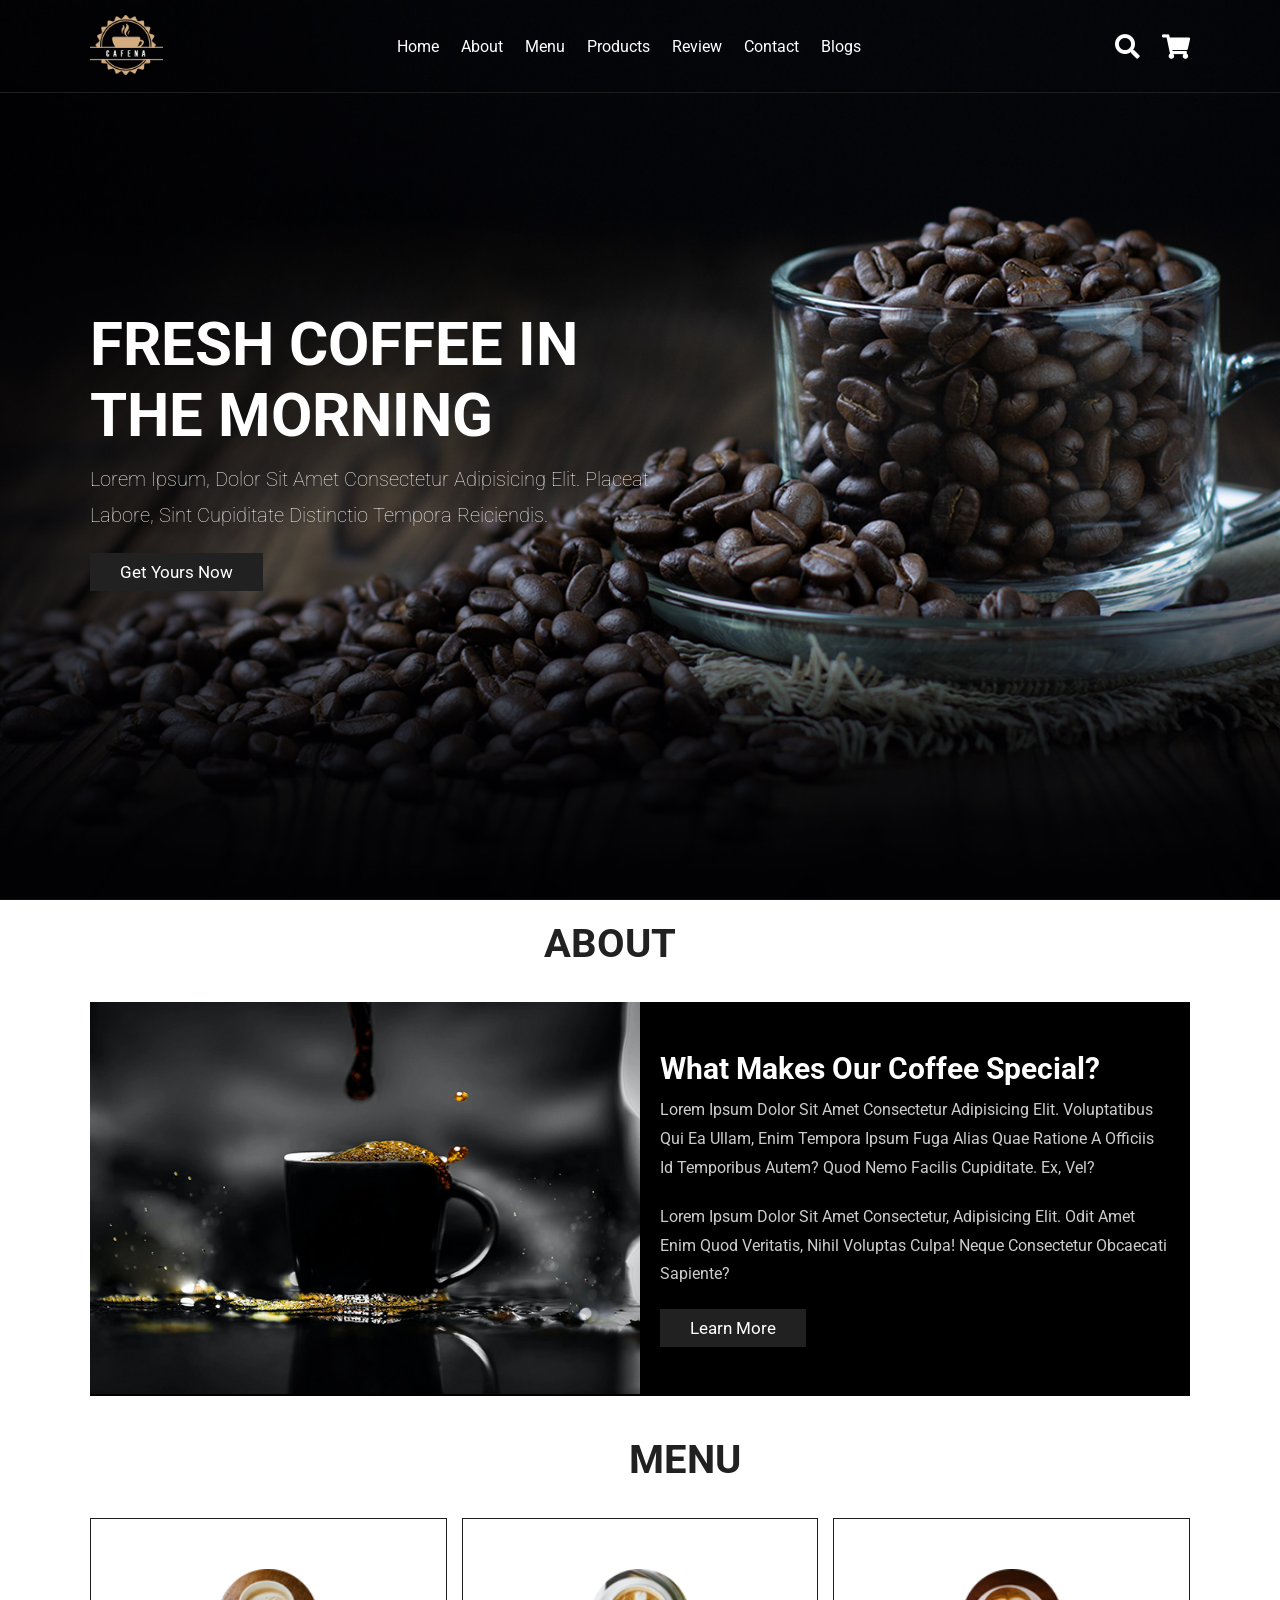
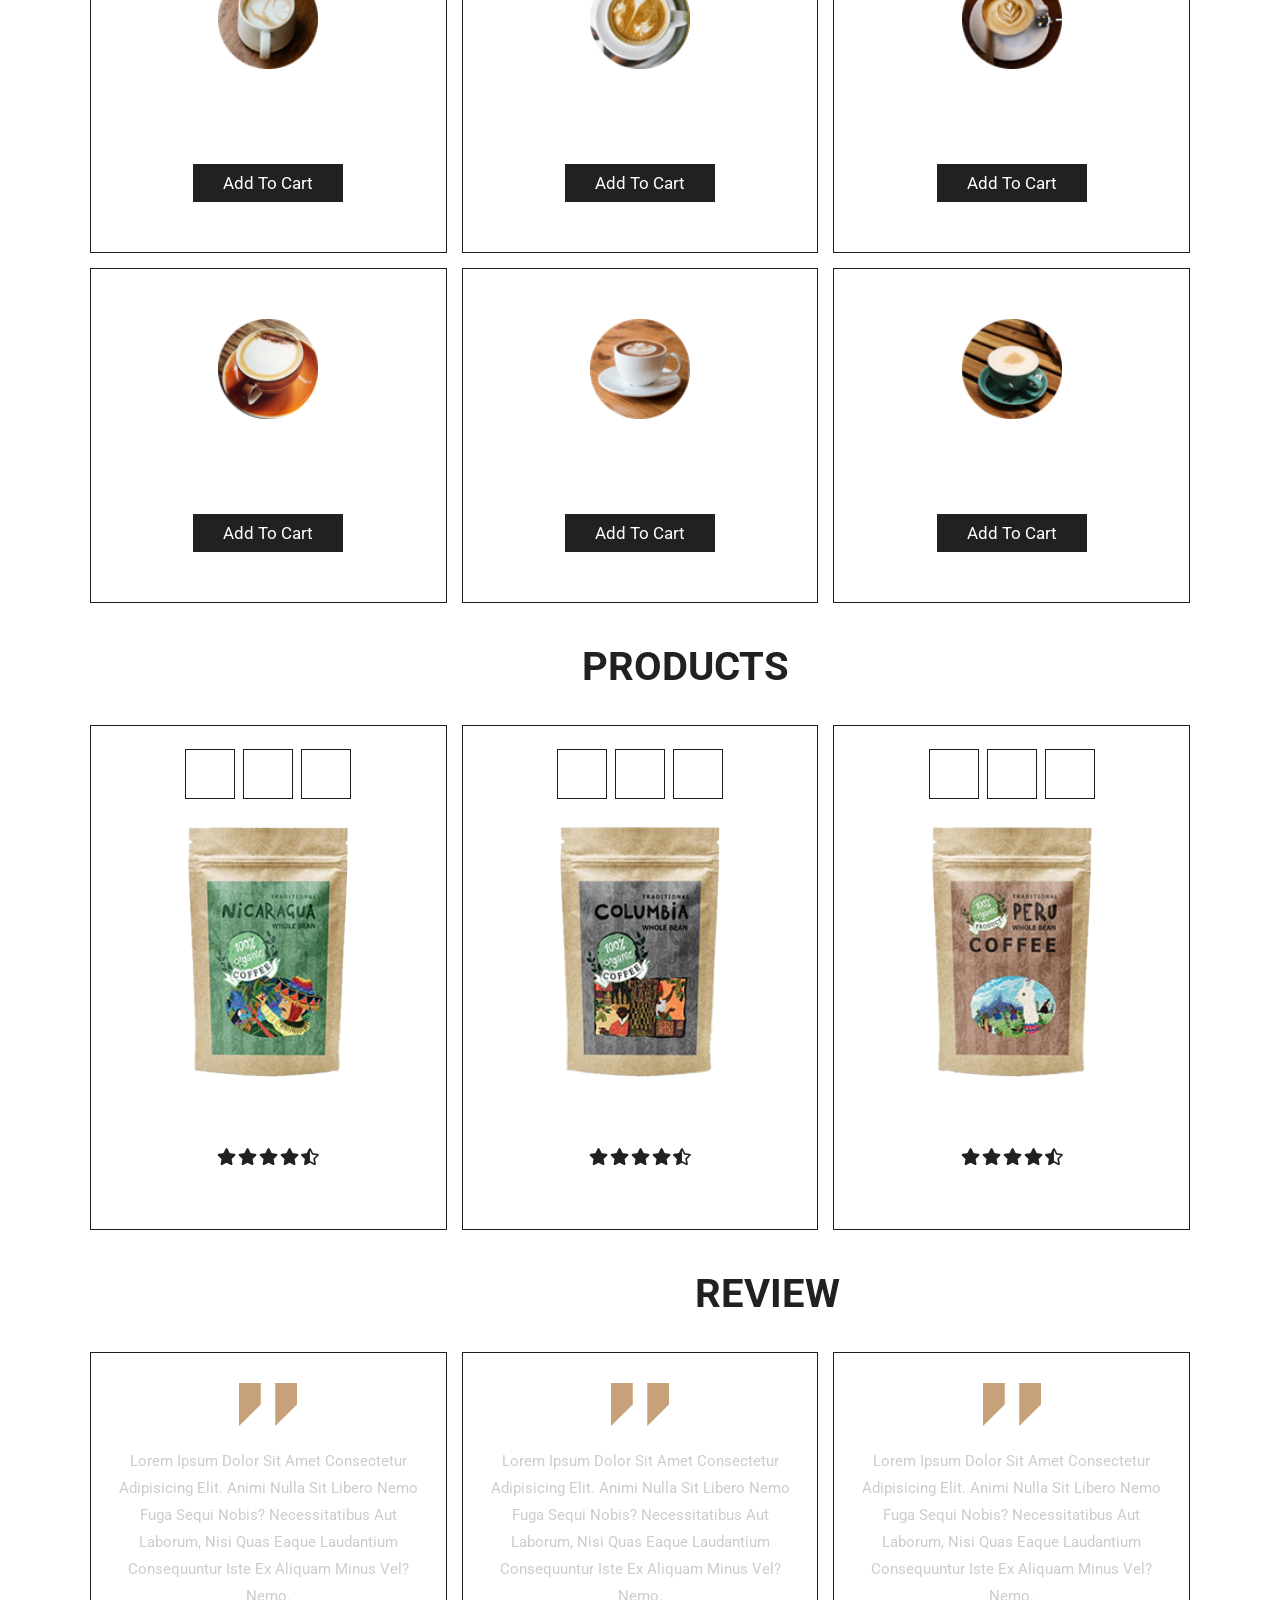
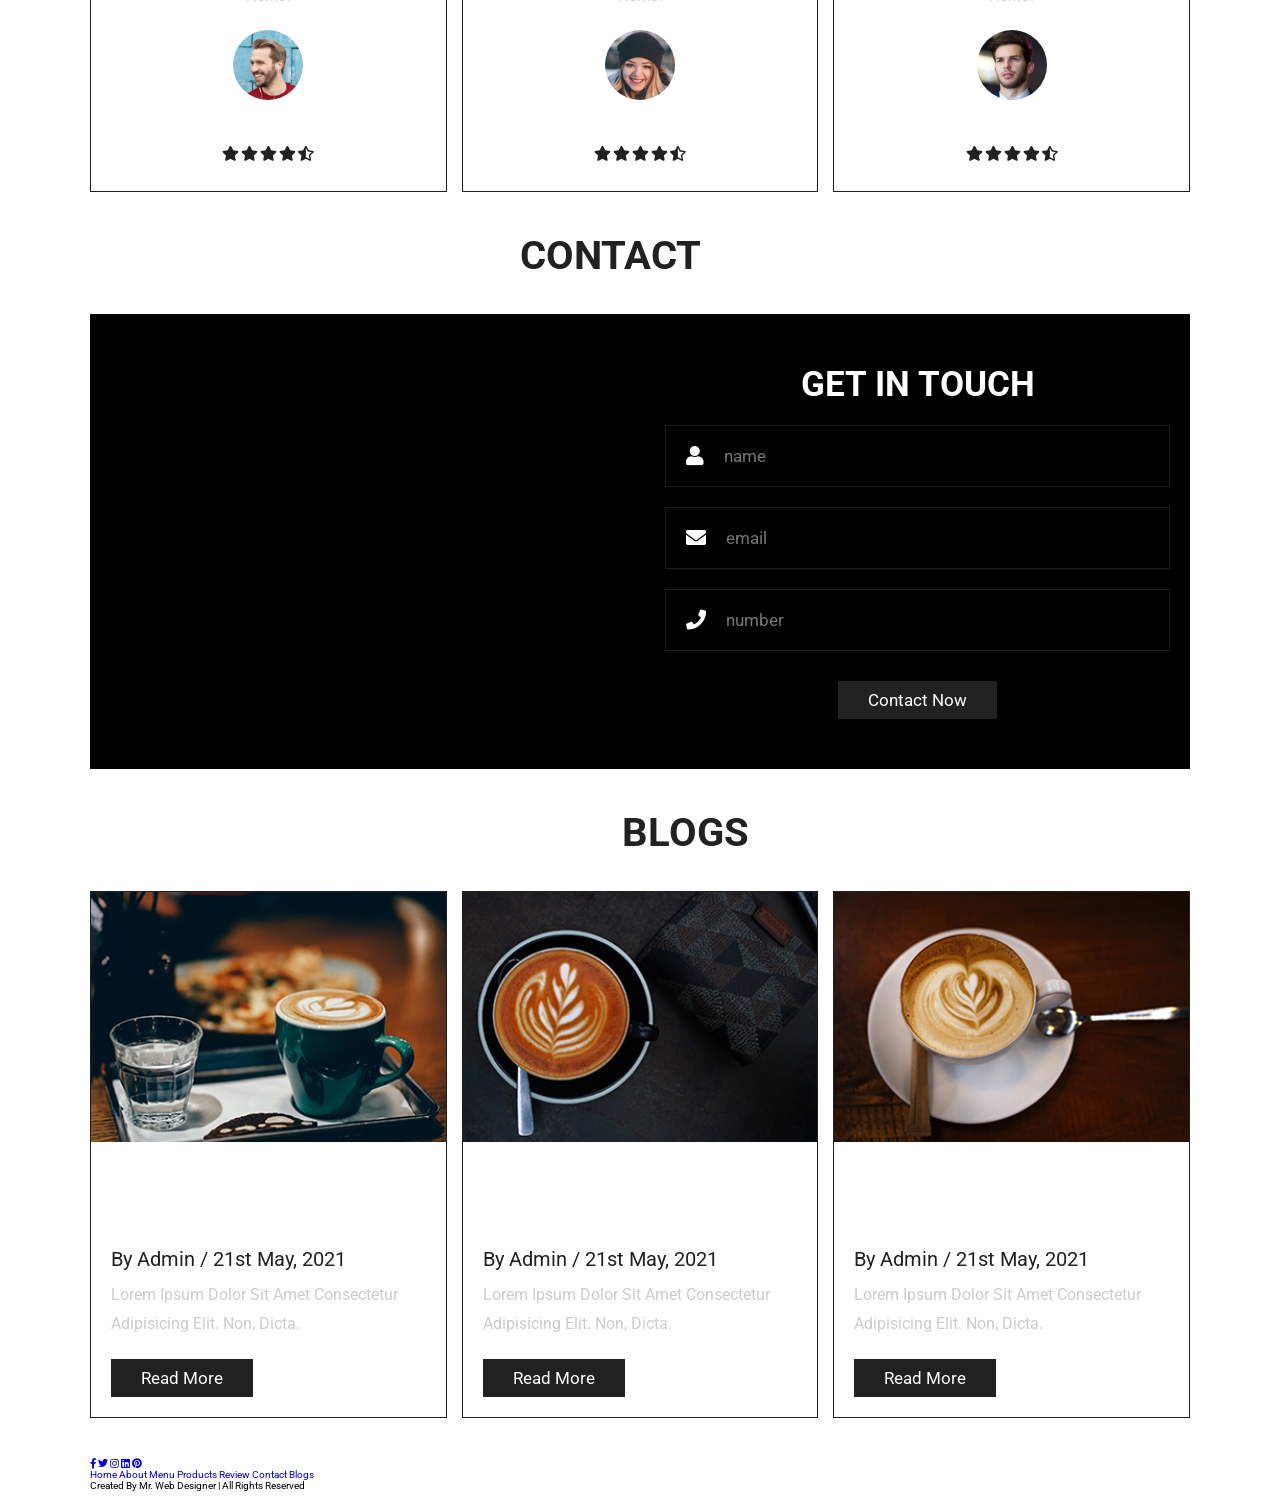
==== commit f0fe5fb6: "Push" ====
--- a/index.html
+++ b/index.html
@@ -14,7 +14,7 @@
 
 </head>
 <body>
-<!Pynk
+    
 <!-- header section starts  -->
 
 <header class="header">
@@ -396,7 +396,7 @@
 
 <!-- footer section starts  -->
 
-<section class="footer">
+<section class="foot">
 
     <div class="share">
         <a href="#" class="fab fa-facebook-f"></a>
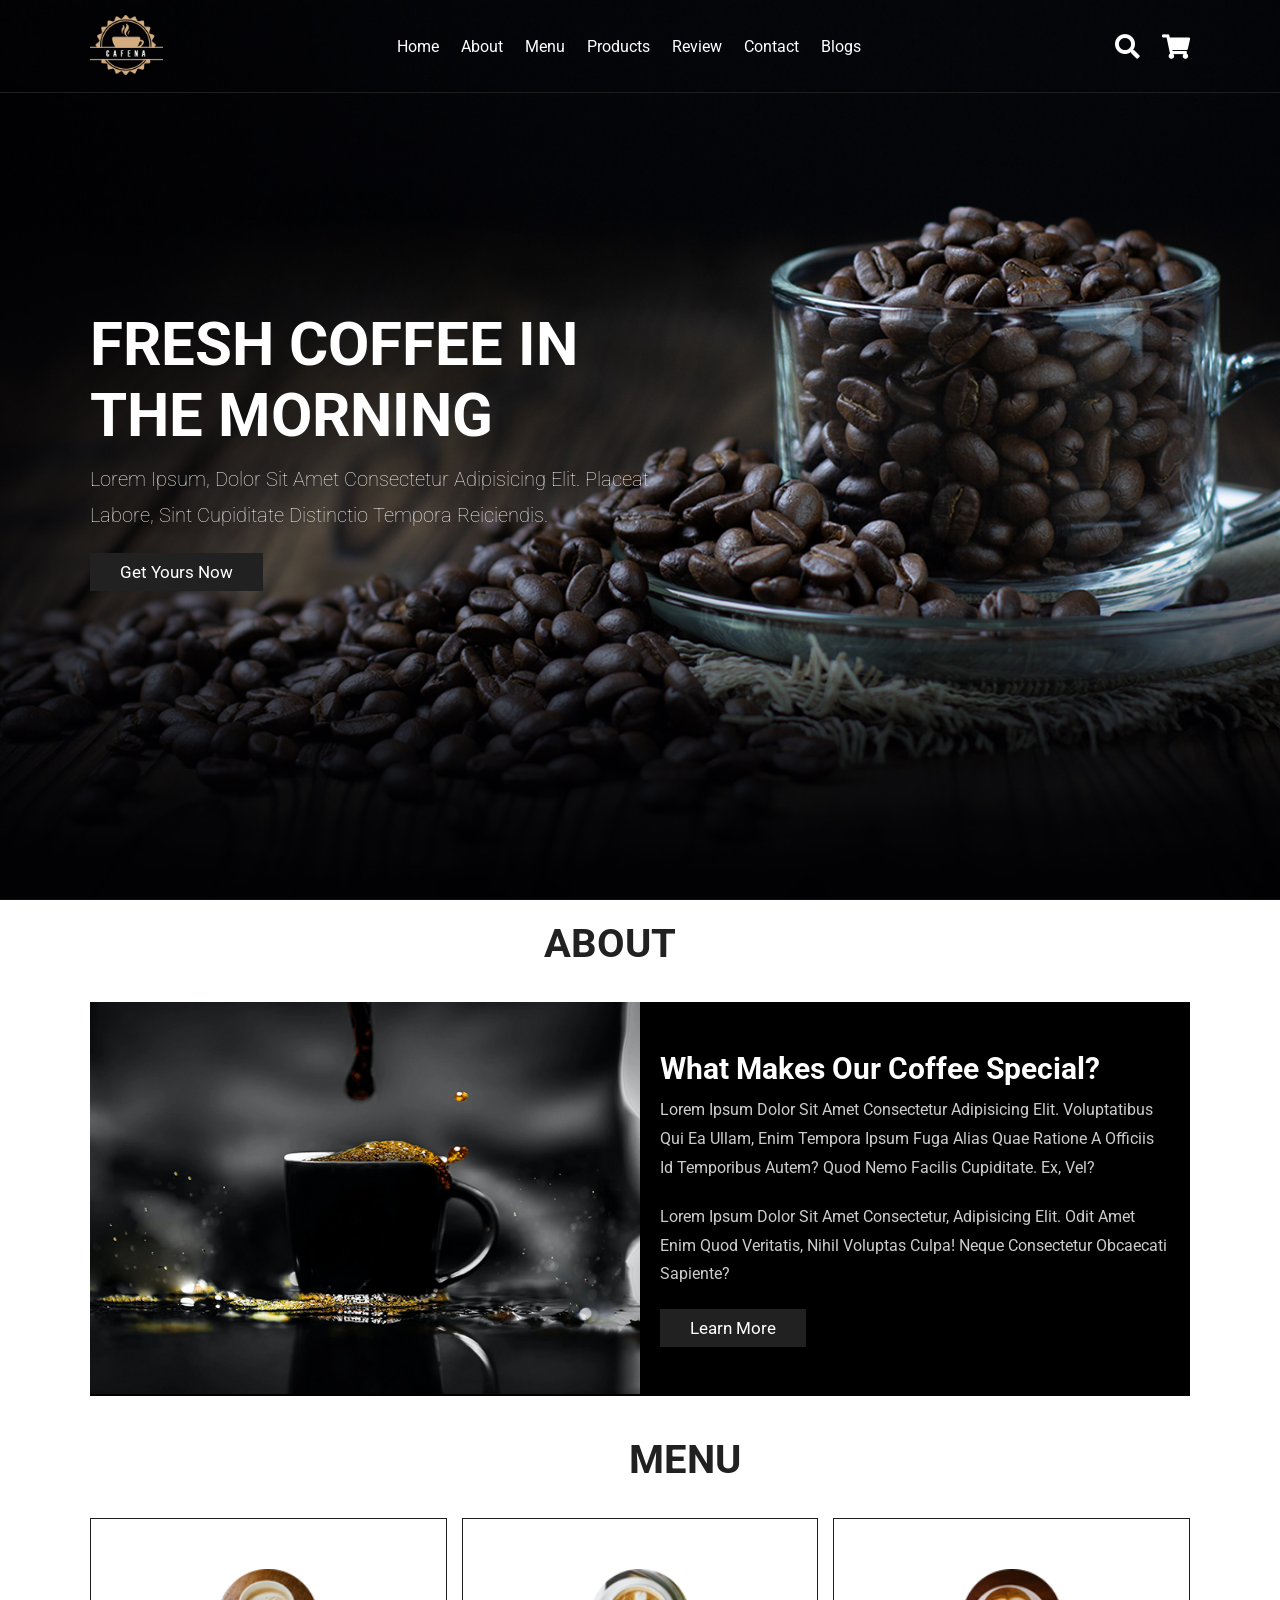
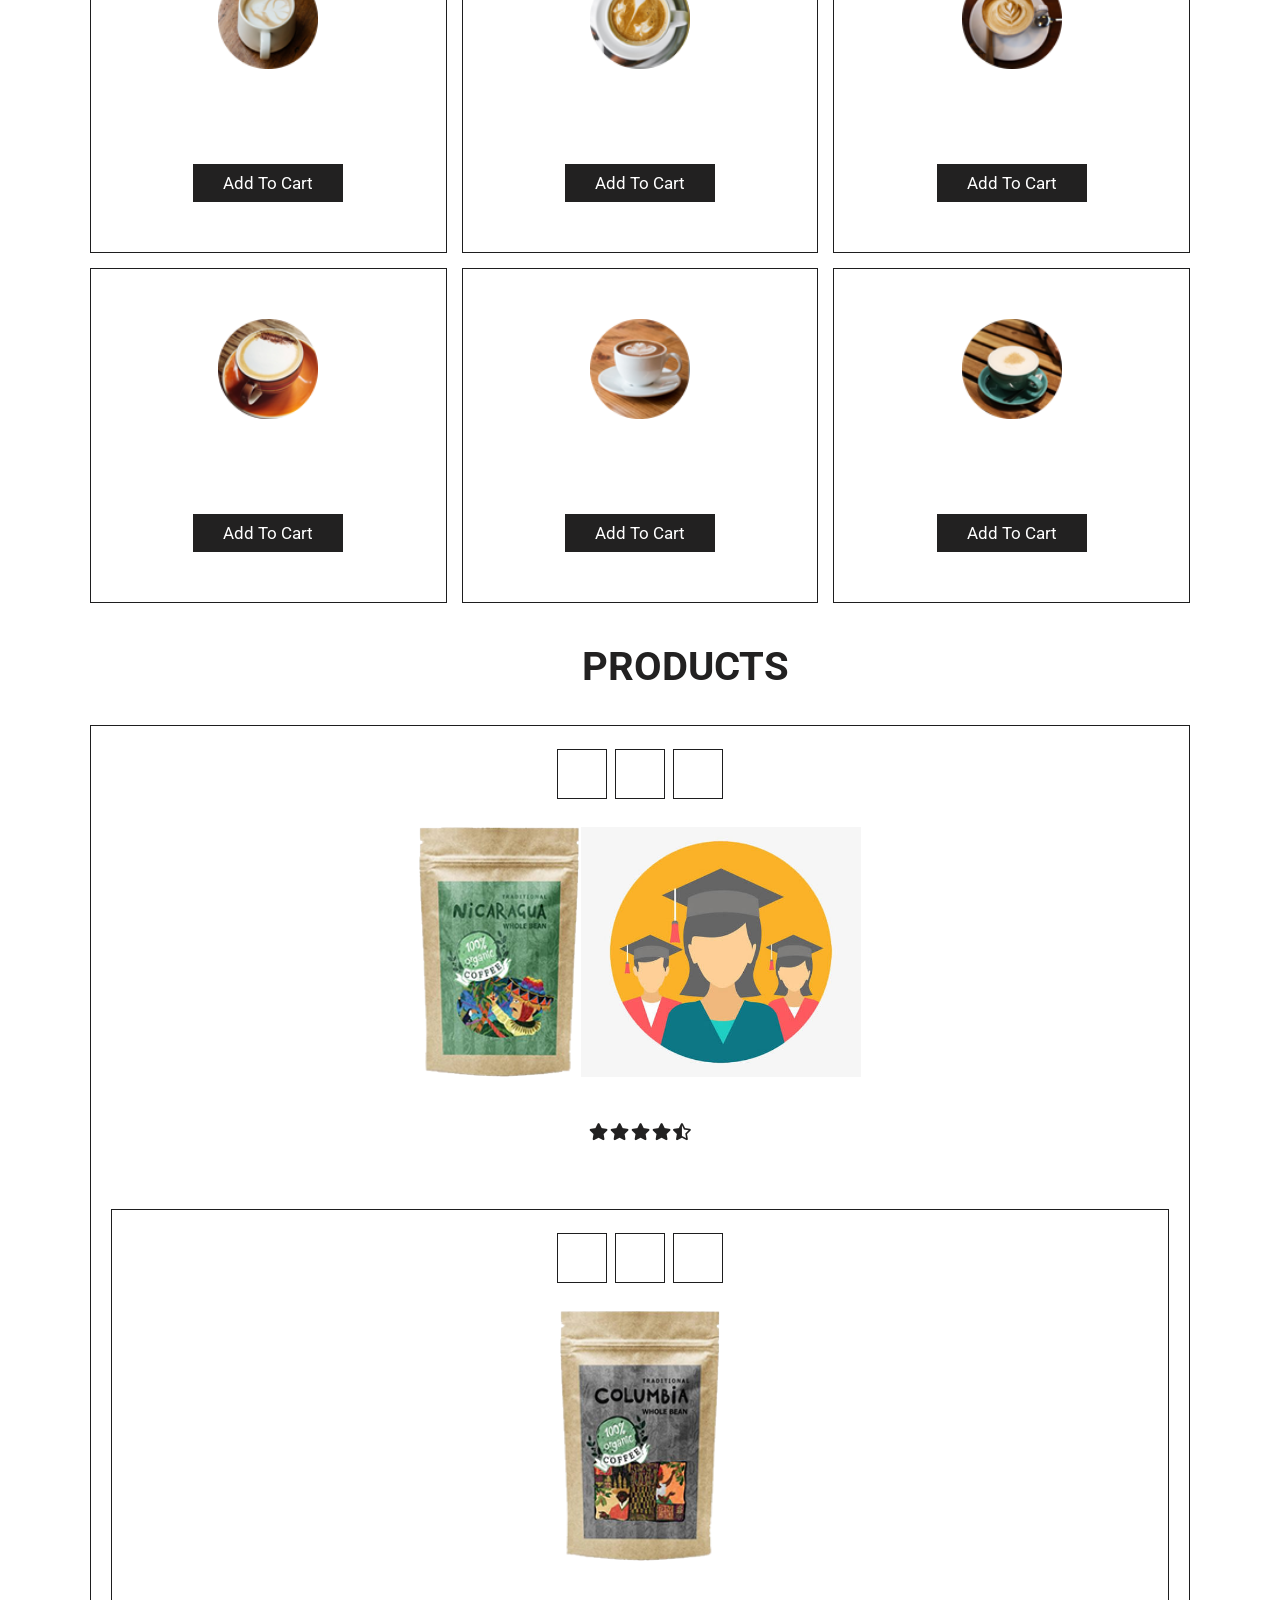
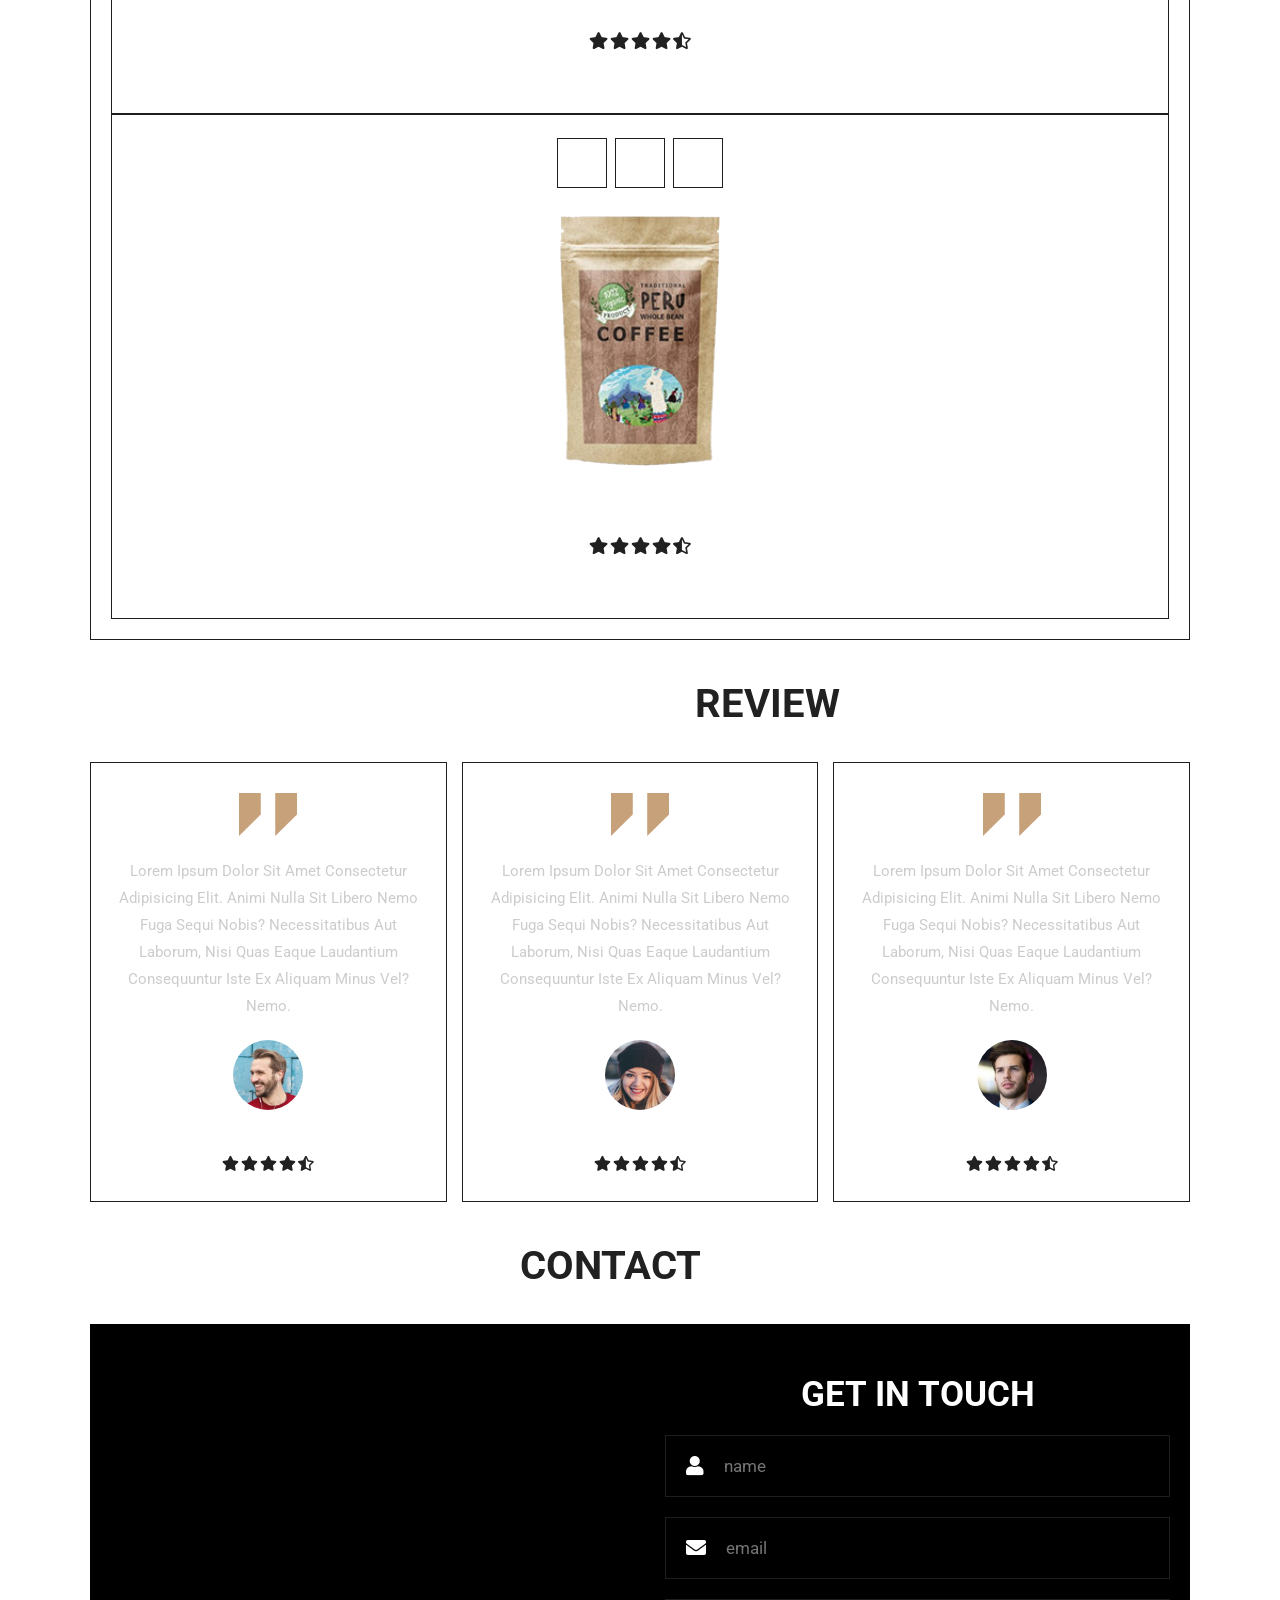
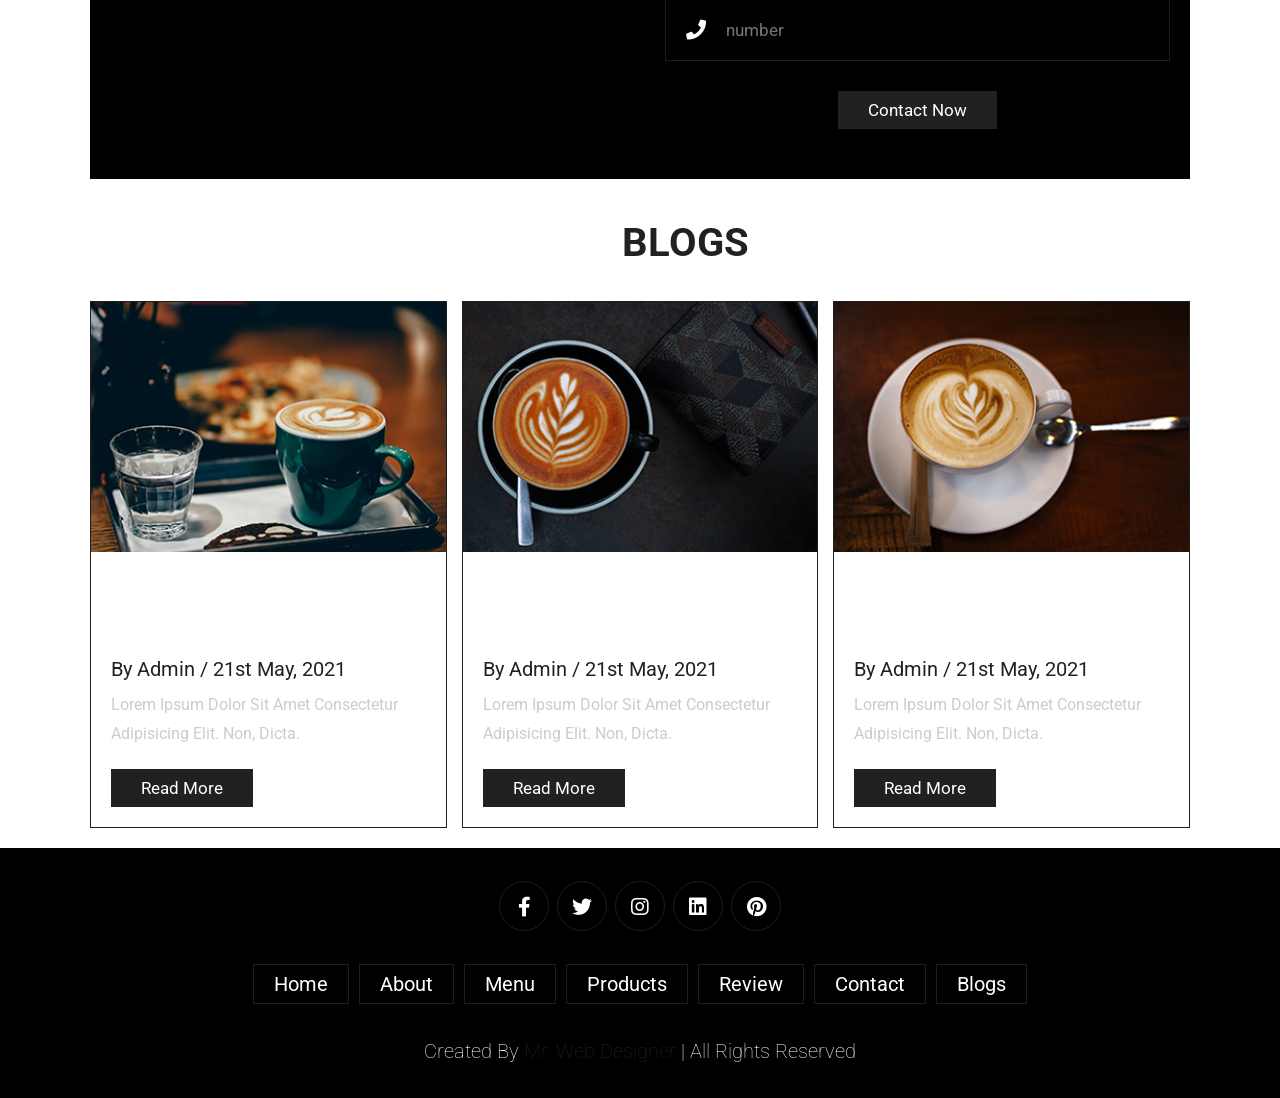
==== commit 1dd3540b: "Pynk's third commit" ====
--- a/index.html
+++ b/index.html
@@ -14,7 +14,7 @@
 
 </head>
 <body>
-    
+<!Pynk
 <!-- header section starts  -->
 
 <header class="header">
@@ -193,6 +193,7 @@
             </div>
             <div class="image">
                 <img src="images/product-1.png" alt="">
+                <img src="images/images.jpeg" alt="Logo"
             </div>
             <div class="content">
                 <h3>fresh coffee</h3>
@@ -396,7 +397,7 @@
 
 <!-- footer section starts  -->
 
-<section class="foot">
+<section class="footer">
 
     <div class="share">
         <a href="#" class="fab fa-facebook-f"></a>
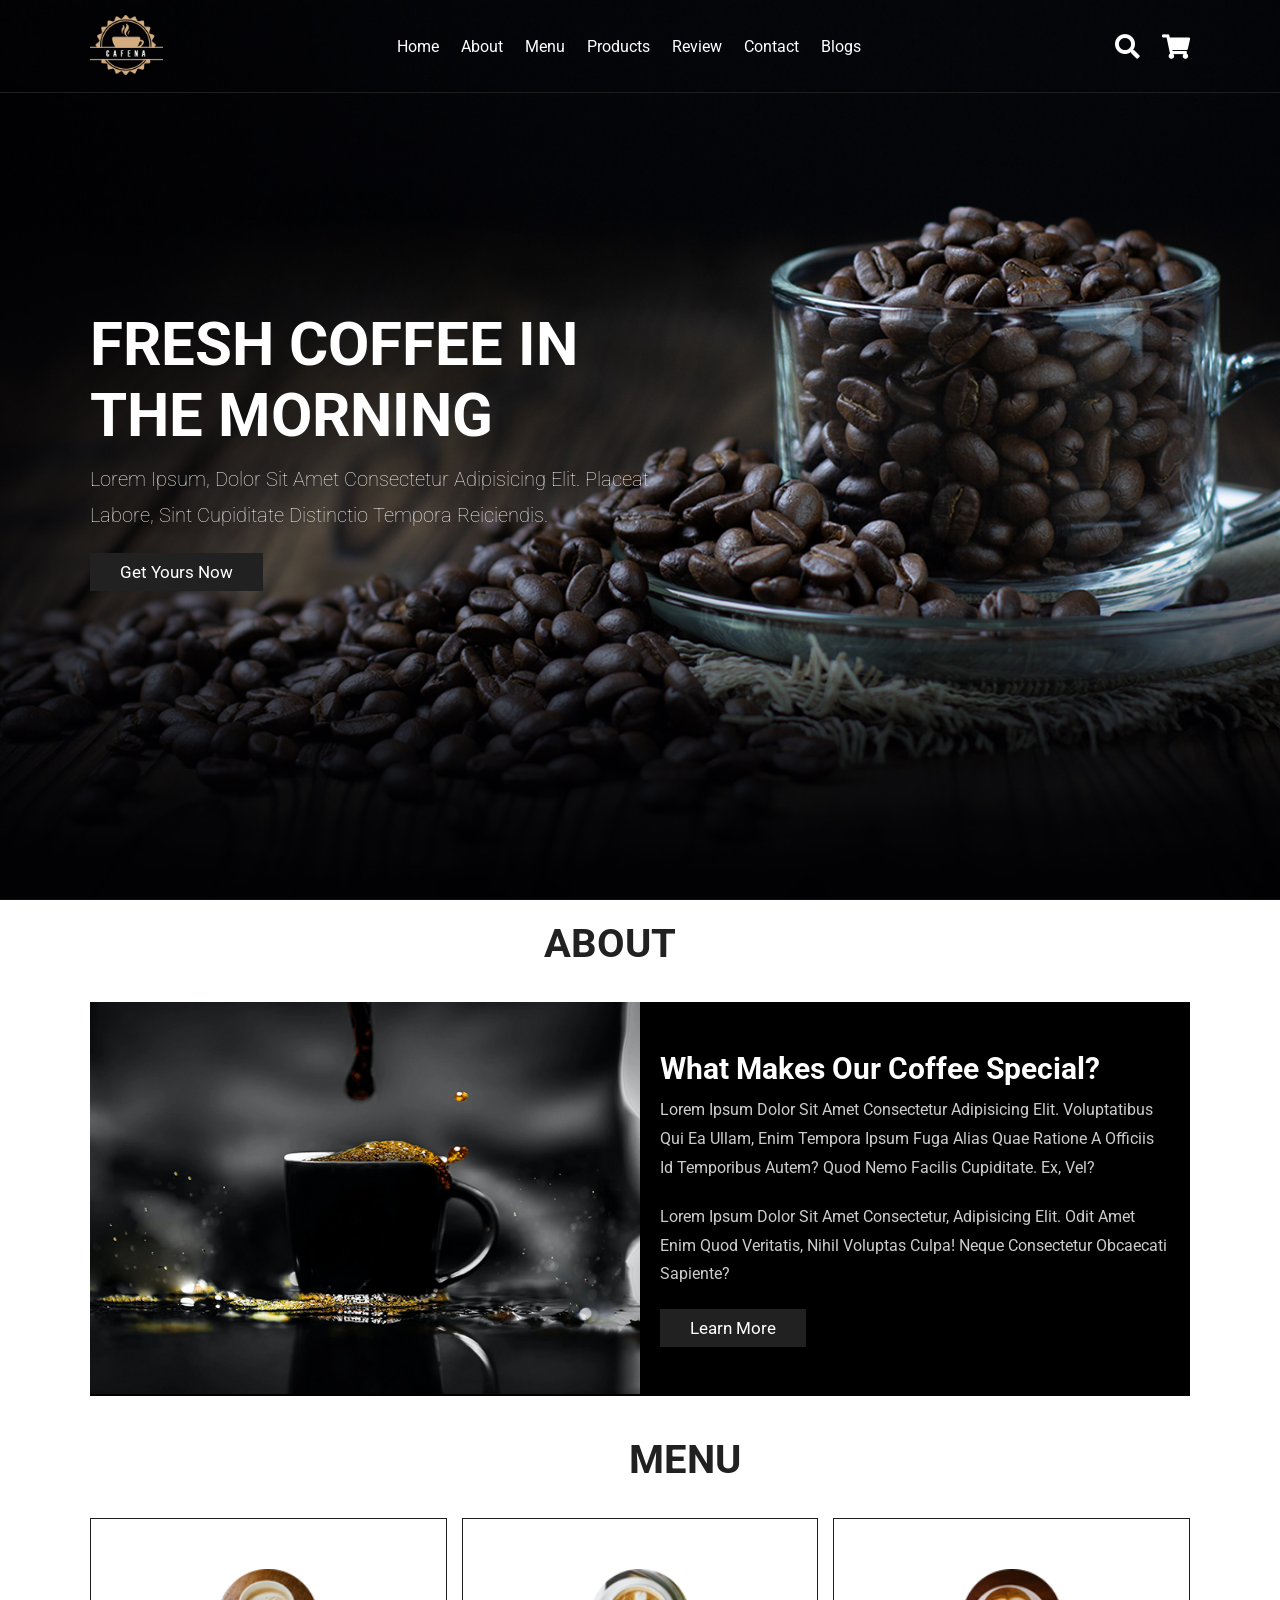
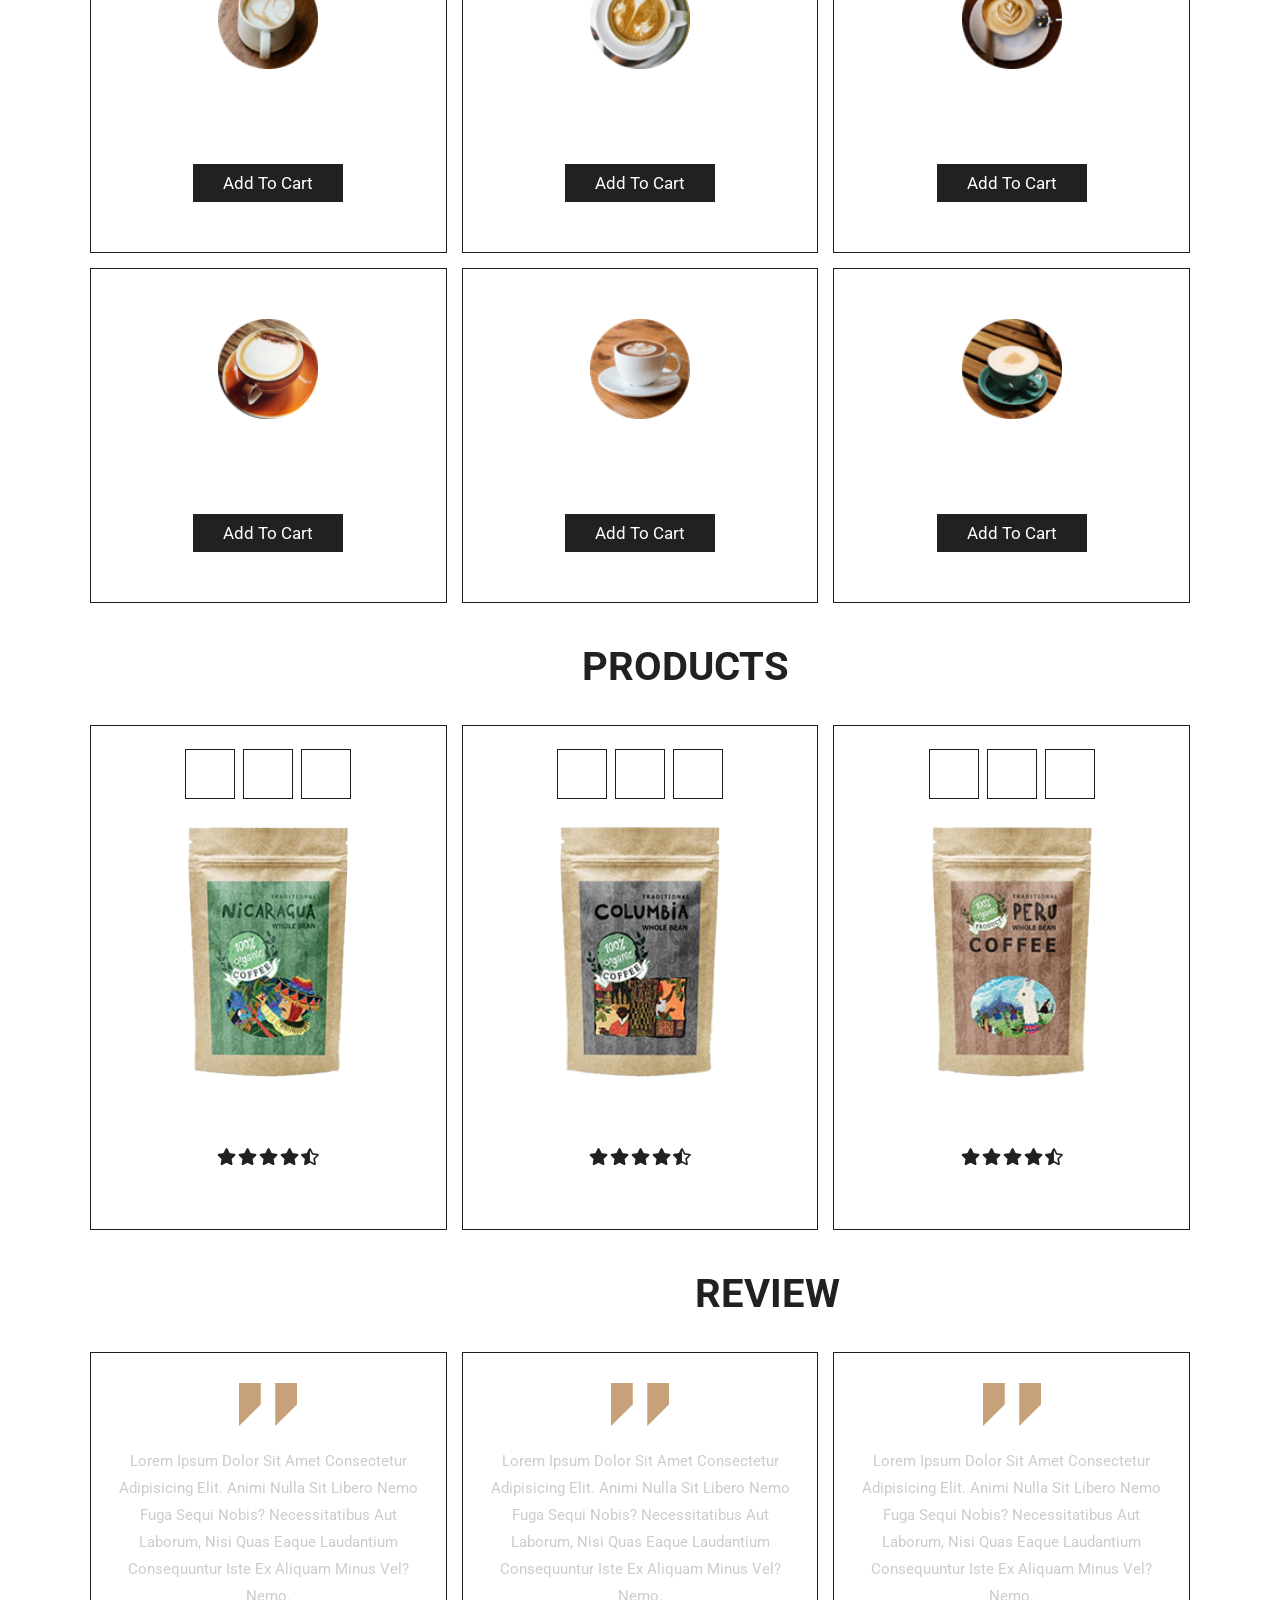
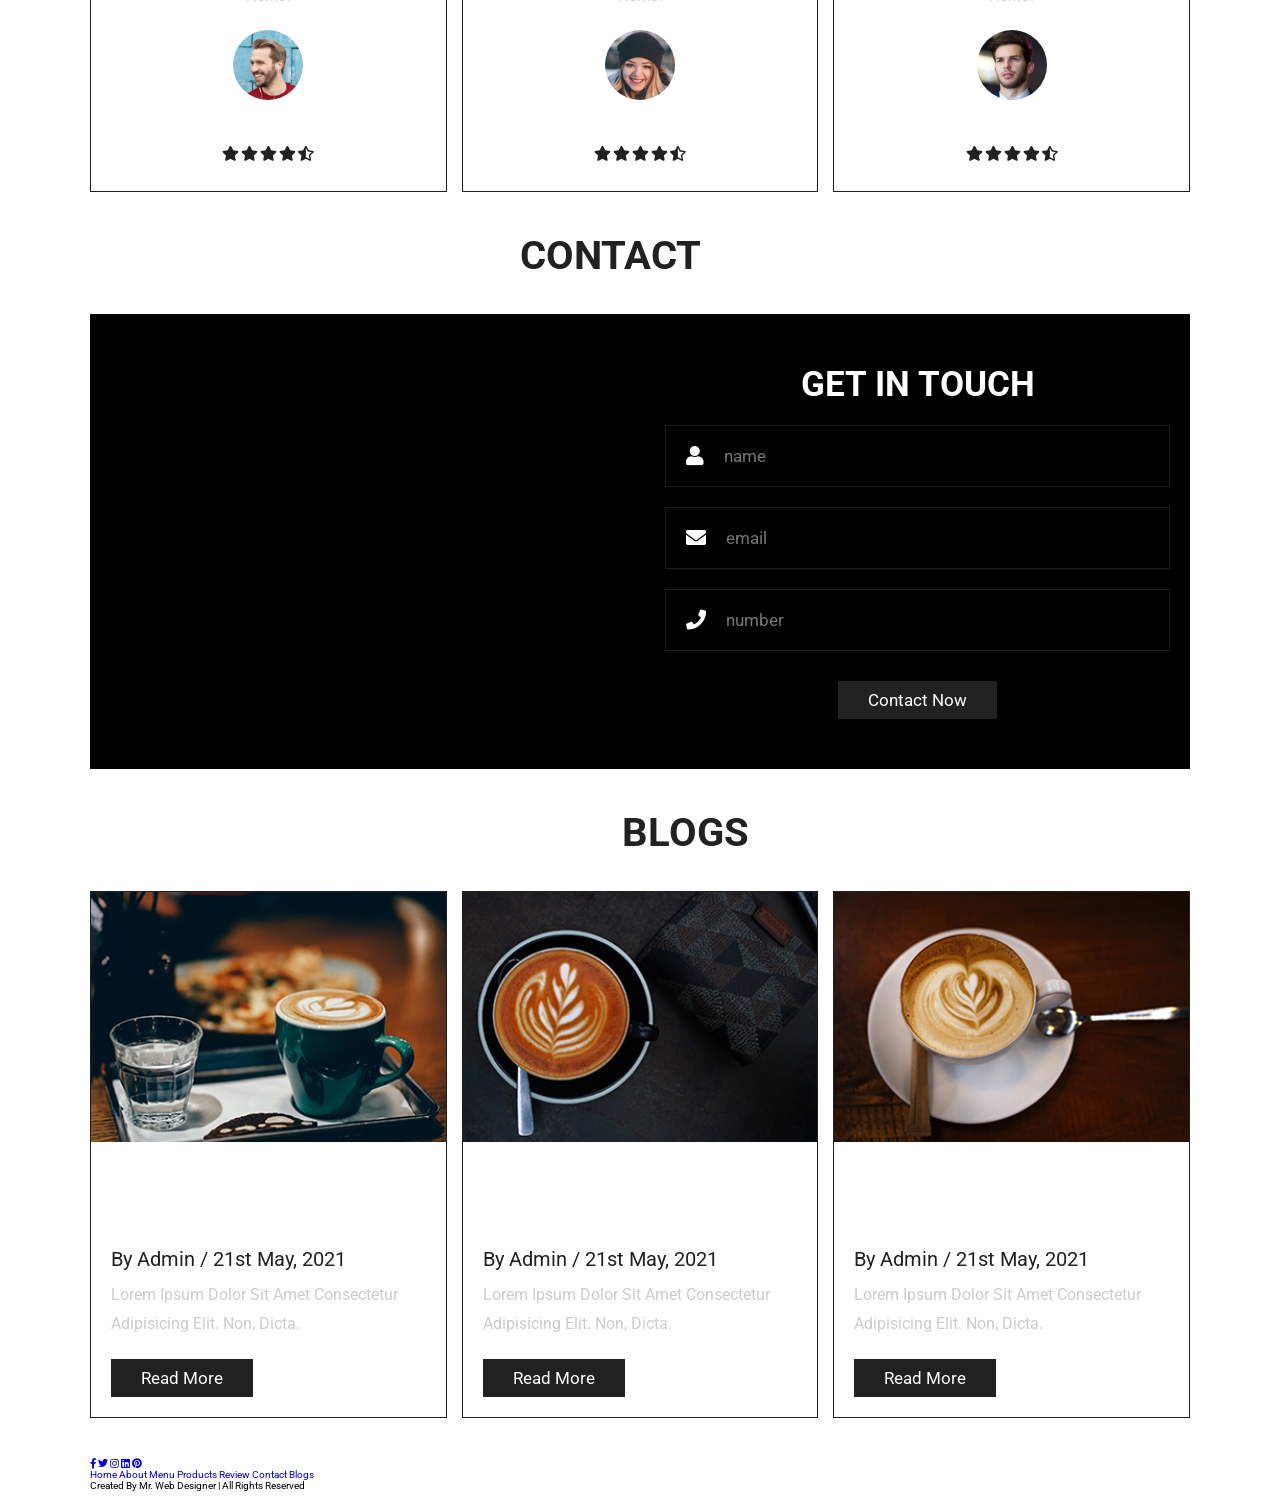
==== commit 6c66cb66: "Merge branch 'Branch-D' into feature-coffee" ====
--- a/index.html
+++ b/index.html
@@ -14,7 +14,7 @@
 
 </head>
 <body>
-<!Pynk
+    
 <!-- header section starts  -->
 
 <header class="header">
@@ -193,7 +193,6 @@
             </div>
             <div class="image">
                 <img src="images/product-1.png" alt="">
-                <img src="images/images.jpeg" alt="Logo"
             </div>
             <div class="content">
                 <h3>fresh coffee</h3>
@@ -397,7 +396,7 @@
 
 <!-- footer section starts  -->
 
-<section class="footer">
+<section class="poof">
 
     <div class="share">
         <a href="#" class="fab fa-facebook-f"></a>
